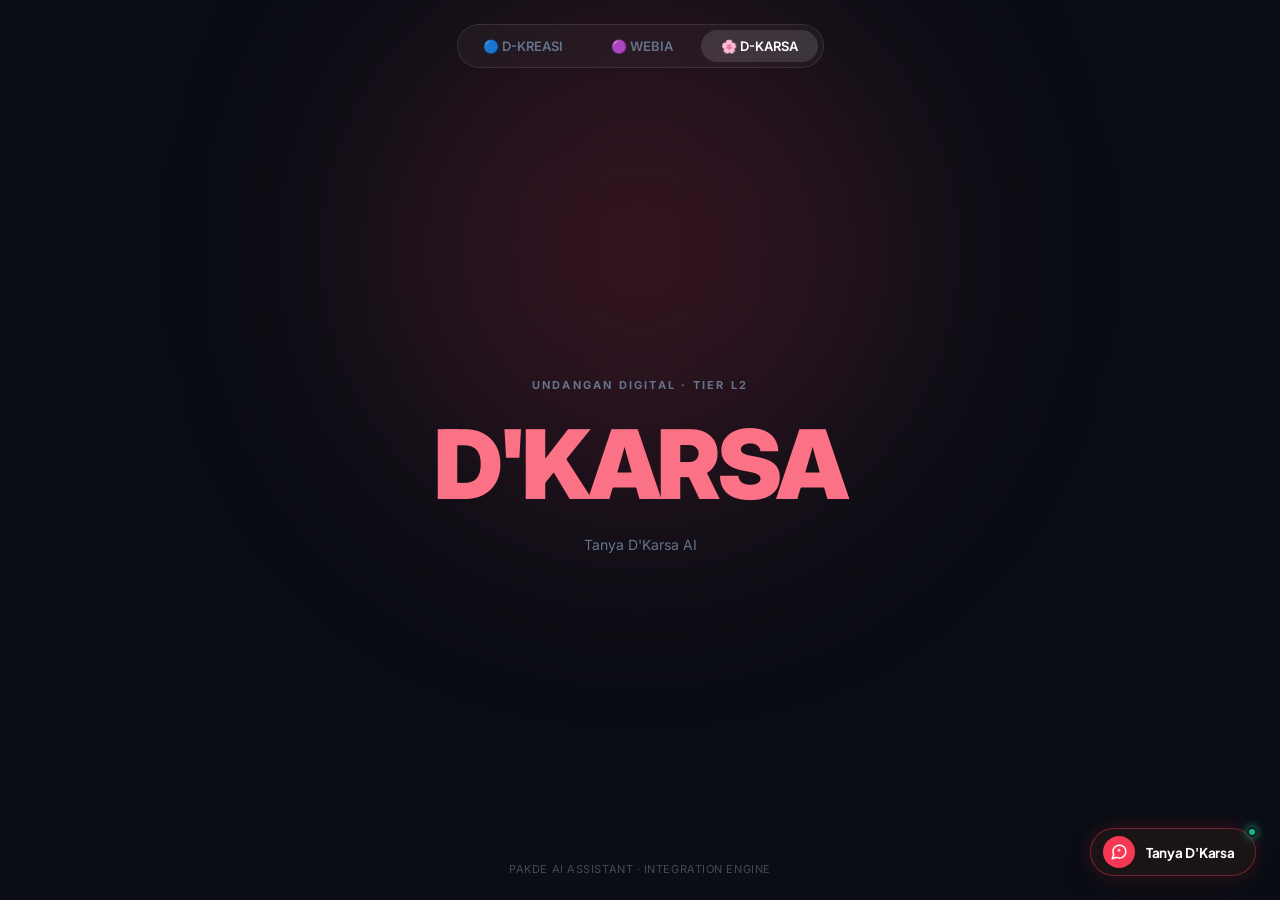
==== widget/dkarsa.html @ 8b45215c "sinkronisasi knowledge base, harga paket, dan widget multi-tier" ====
<!DOCTYPE html>
<html lang="id">
<head>
    <meta charset="UTF-8">
    <meta name="viewport" content="width=device-width, initial-scale=1.0">
    <title>D'Karsa — AI Assistant</title>
    <link rel="stylesheet" href="https://fonts.googleapis.com/css2?family=Inter:wght@400;600;700;900&display=swap">
    <link rel="stylesheet" href="./widget.css">
    <style>
        * { box-sizing: border-box; margin: 0; padding: 0; }
        body {
            font-family: 'Inter', -apple-system, BlinkMacSystemFont, sans-serif;
            background: #0A0D14;
            color: #F8FAFC;
            min-height: 100vh;
            display: flex;
            flex-direction: column;
            align-items: center;
            justify-content: space-between;
            overflow: hidden;
            position: relative;
        }
        .ambient {
            position: absolute;
            width: 500px;
            height: 500px;
            border-radius: 50%;
            background: rgba(244, 63, 94, 0.18);
            filter: blur(120px);
            pointer-events: none;
            z-index: 0;
        }
        .top-nav { width: 100%; padding: 24px; display: flex; justify-content: center; position: relative; z-index: 10; }
        .tabs { display: inline-flex; gap: 8px; padding: 5px; background: rgba(255, 255, 255, 0.04); border: 1px solid rgba(255, 255, 255, 0.1); border-radius: 999px; backdrop-filter: blur(12px); }
        .tab-btn { text-decoration: none; padding: 8px 20px; border-radius: 999px; font-size: 13px; font-weight: 600; color: #64748B; transition: all 0.2s; }
        .tab-btn:hover { color: #fff; }
        .tab-btn.active { color: #fff; background: rgba(255, 255, 255, 0.12); }
        .main { text-align: center; position: relative; z-index: 10; padding: 20px; }
        .eyebrow { font-size: 11px; font-weight: 700; letter-spacing: 0.2em; text-transform: uppercase; color: #64748B; margin-bottom: 14px; }
        h1 { font-size: clamp(48px, 9vw, 96px); font-weight: 900; letter-spacing: -0.04em; color: #FB7185; margin-bottom: 14px; user-select: none; }
        p { font-size: 14px; color: #64748B; }
        footer { padding: 24px; font-size: 11px; color: rgba(255, 255, 255, 0.25); text-transform: uppercase; letter-spacing: 0.05em; position: relative; z-index: 10; }
    </style>
</head>
<body>
    <div class="ambient"></div>
    <header class="top-nav">
        <nav class="tabs">
            <a href="./dkreasi.html" class="tab-btn">🔵 D-KREASI</a>
            <a href="./webia.html" class="tab-btn">🟣 WEBIA</a>
            <a href="./dkarsa.html" class="tab-btn active">🌸 D-KARSA</a>
        </nav>
    </header>
    <main class="main">
        <div class="eyebrow">UNDANGAN DIGITAL · TIER L2</div>
        <h1>D'KARSA</h1>
        <p>Tanya D'Karsa AI</p>
    </main>
    <footer>PakDe AI Assistant · Integration Engine</footer>
    <script src="./widget.js" data-site-key="site_dkarsa_public" data-layer="l2" defer></script>
</body>
</html>
---- widget/widget.css ----
/* ========================================================
   UNIVERSAL PAKDE AI WIDGET
   Multi-Theme Architecture:
   - .pakde-ai-theme--dkreasi (Tech Neon / Front-Desk Concierge)
   - .pakde-ai-theme--webia   (Galaxy Violet / UMKM Business)
   - .pakde-ai-theme--dkarsa  (Tanya D'Karsa Romantic Luxury Wedding)
======================================================== */

@import url('https://fonts.googleapis.com/css2?family=Alex+Brush&family=Inter:wght@400;500;600;700;800&family=Playfair+Display:ital,wght@0,600;0,700;1,600&family=Plus+Jakarta+Sans:wght@400;500;600;700;800&display=swap');

.pakde-ai-widget,
.pakde-ai-widget * {
    box-sizing: border-box;
}

.pakde-ai-widget {
    position: fixed;
    right: 24px;
    bottom: 24px;
    z-index: 999999;
    font-family: 'Inter', sans-serif;
}

/* ========================================================
   1. THEME VARIABLES
======================================================== */

/* D-KREASI Default */
.pakde-ai-theme--dkreasi {
    --th-primary: #0B64D4;
    --th-secondary: #8B5CF6;
    --th-accent: #EC4899;
    --th-launcher-bg: linear-gradient(135deg, #0B64D4, #8B5CF6, #EC4899);
    --th-launcher-shadow: 0 10px 30px rgba(11, 100, 212, 0.4), 0 0 20px rgba(139, 92, 246, 0.3);
    --th-panel-bg: #111524;
    --th-panel-border: rgba(255, 255, 255, 0.14);
    --th-panel-shadow: 0 24px 60px rgba(0, 0, 0, 0.6), 0 0 35px rgba(139, 92, 246, 0.18);
    --th-header-bg: #171C30;
    --th-header-border: rgba(255, 255, 255, 0.1);
    --th-text-title: #F8FAFC;
    --th-text-body: #E2E8F0;
    --th-text-muted: #94A3B8;
    --th-bubble-bot-bg: rgba(255, 255, 255, 0.05);
    --th-bubble-bot-border: rgba(255, 255, 255, 0.1);
    --th-bubble-bot-text: #F1F5F9;
    --th-bubble-user-bg: linear-gradient(135deg, #0B64D4, #8B5CF6);
    --th-bubble-user-text: #FFFFFF;
    --th-input-bg: rgba(255, 255, 255, 0.04);
    --th-input-border: rgba(255, 255, 255, 0.14);
    --th-input-text: #FFFFFF;
    --th-card-bg: rgba(255, 255, 255, 0.03);
    --th-card-border: rgba(255, 255, 255, 0.1);
    --th-chip-bg: rgba(255, 255, 255, 0.05);
    --th-chip-border: rgba(255, 255, 255, 0.14);
    --th-chip-text: #E2E8F0;
    --th-chip-hover-bg: rgba(139, 92, 246, 0.2);
    --th-chip-hover-border: #8B5CF6;
    --th-font-family: 'Inter', sans-serif;
    --th-title-font: 'Inter', sans-serif;
}

/* WEBIA Theme */
.pakde-ai-theme--webia {
    --th-primary: #7042ec;
    --th-secondary: #a83ce5;
    --th-accent: #3879ed;
    --th-launcher-bg: linear-gradient(120deg, #7042ec, #a83ce5, #3879ed);
    --th-launcher-shadow: 0 10px 35px rgba(113, 66, 236, 0.45);
    --th-panel-bg: radial-gradient(ellipse at top right, rgba(123, 63, 228, 0.22), transparent 50%), #17102f;
    --th-panel-border: rgba(190, 157, 255, 0.3);
    --th-panel-shadow: 0 24px 70px rgba(0, 0, 0, 0.55), 0 0 40px rgba(168, 60, 229, 0.22);
    --th-header-bg: #100b27;
    --th-header-border: rgba(190, 157, 255, 0.2);
    --th-text-title: #f7f3ff;
    --th-text-body: #ede8fc;
    --th-text-muted: #b8aecf;
    --th-bubble-bot-bg: rgba(255, 255, 255, 0.06);
    --th-bubble-bot-border: rgba(190, 157, 255, 0.18);
    --th-bubble-bot-text: #f7f3ff;
    --th-bubble-user-bg: linear-gradient(135deg, #7042ec, #a83ce5);
    --th-bubble-user-text: #FFFFFF;
    --th-input-bg: rgba(255, 255, 255, 0.05);
    --th-input-border: rgba(190, 157, 255, 0.25);
    --th-input-text: #FFFFFF;
    --th-card-bg: rgba(255, 255, 255, 0.04);
    --th-card-border: rgba(190, 157, 255, 0.2);
    --th-chip-bg: rgba(123, 63, 228, 0.12);
    --th-chip-border: rgba(190, 157, 255, 0.3);
    --th-chip-text: #ede8fc;
    --th-chip-hover-bg: rgba(168, 60, 229, 0.25);
    --th-chip-hover-border: #a83ce5;
    --th-font-family: 'Plus Jakarta Sans', 'Inter', sans-serif;
    --th-title-font: 'Plus Jakarta Sans', sans-serif;
}

/* D-KARSA ("Tanya D'Karsa" Romantic Wedding Luxury Theme) */
.pakde-ai-theme--dkarsa {
    --th-primary: #f63854;
    --th-secondary: #cf2445;
    --th-accent: #e02a49;
    --th-accent-soft: #fde4e8;
    --th-launcher-bg: #1b1416;
    --th-launcher-shadow: 0 18px 34px -12px rgba(27, 20, 22, 0.55), 0 0 16px rgba(246, 56, 84, 0.25);
    --th-panel-bg: #fffcfc;
    --th-panel-border: rgba(246, 56, 84, 0.25);
    --th-panel-shadow: 0 30px 60px -25px rgba(120, 30, 50, 0.3), 0 10px 28px -12px rgba(27, 20, 22, 0.16);
    --th-header-bg: #1b1416;
    --th-header-border: rgba(246, 56, 84, 0.3);
    --th-text-title: #1b1416;
    --th-text-body: #55474b;
    --th-text-muted: #75686c;
    --th-bubble-bot-bg: #ffffff;
    --th-bubble-bot-border: rgba(246, 56, 84, 0.18);
    --th-bubble-bot-text: #1b1416;
    --th-bubble-user-bg: linear-gradient(135deg, #f63854, #cf2445);
    --th-bubble-user-text: #ffffff;
    --th-input-bg: #ffffff;
    --th-input-border: rgba(246, 56, 84, 0.28);
    --th-input-text: #1b1416;
    --th-card-bg: #ffffff;
    --th-card-border: rgba(246, 56, 84, 0.2);
    --th-chip-bg: #ffffff;
    --th-chip-border: rgba(246, 56, 84, 0.35);
    --th-chip-text: #cf2445;
    --th-chip-hover-bg: #fde4e8;
    --th-chip-hover-border: #f63854;
    --th-font-family: 'Plus Jakarta Sans', sans-serif;
    --th-title-font: 'Playfair Display', Georgia, serif;
}

/* ========================================================
   2. LAUNCHER BUTTONS
======================================================== */

.pakde-ai-launcher {
    position: relative;
    display: inline-flex;
    align-items: center;
    justify-content: center;
    gap: 10px;
    min-height: 52px;
    padding: 0 20px;
    border-radius: 9999px;
    color: #ffffff;
    background: var(--th-launcher-bg);
    box-shadow: var(--th-launcher-shadow);
    cursor: pointer;
    font-family: var(--th-font-family);
    font-weight: 700;
    font-size: 13.5px;
    letter-spacing: -0.01em;
    border: 1px solid rgba(255, 255, 255, 0.28);
    transition: transform 0.25s cubic-bezier(0.16, 1, 0.3, 1), box-shadow 0.25s ease, background-color 0.3s ease;
}

/* D-KREASI Launcher Animation */
.pakde-ai-launcher--dkreasi {
    background-size: 200% 200%;
    animation: pakdeGradientShift 6s ease infinite;
}

/* WEBIA Launcher Animation */
.pakde-ai-launcher--webia {
    background-size: 200% 200%;
    animation: pakdeGradientShift 6s ease infinite;
}

/* D-KARSA "Tanya D'Karsa" Authentic Pill Design */
.pakde-ai-launcher--dkarsa {
    min-height: 48px;
    padding: 0 1.25rem 0 0.75rem;
    background: #1b1416;
    border: 1px solid rgba(246, 56, 84, 0.4);
    box-shadow: 0 18px 34px -12px rgba(27, 20, 22, 0.55), 0 0 18px rgba(246, 56, 84, 0.2);
    gap: 0.65rem;
}

.pakde-ai-launcher--dkarsa:hover {
    transform: translateY(-2px);
    background: #f63854;
    color: #ffffff;
    border-color: #f63854;
    box-shadow: 0 20px 38px -10px rgba(246, 56, 84, 0.6);
}

.pakde-ai-launcher--dkarsa .pakde-ai-icon {
    width: 32px;
    height: 32px;
    background: #f63854;
    color: #ffffff;
    transition: background-color 0.25s ease, color 0.25s ease;
}

.pakde-ai-launcher--dkarsa:hover .pakde-ai-icon {
    background: #ffffff;
    color: #f63854;
}

@keyframes pakdeGradientShift {
    0% { background-position: 0% 50%; }
    50% { background-position: 100% 50%; }
    100% { background-position: 0% 50%; }
}

.pakde-ai-launcher:hover {
    transform: translateY(-3px) scale(1.02);
}

.pakde-ai-launcher:active {
    transform: translateY(-1px) scale(0.99);
}

.pakde-ai-icon {
    display: inline-grid;
    place-items: center;
    width: 28px;
    height: 28px;
    border-radius: 50%;
    background: rgba(255, 255, 255, 0.22);
    font-size: 14px;
    color: #ffffff;
    flex-shrink: 0;
}

.pakde-ai-pulse {
    position: absolute;
    top: -2px;
    right: -2px;
    width: 10px;
    height: 10px;
    border-radius: 50%;
    background: #10B981;
    border: 2px solid #111524;
    box-shadow: 0 0 8px #10B981;
    animation: pakdePulse 2s infinite;
}

@keyframes pakdePulse {
    0%, 100% { transform: scale(1); opacity: 1; }
    50% { transform: scale(1.3); opacity: 0.6; }
}

/* ========================================================
   3. CHAT PANEL
======================================================== */

.pakde-ai-panel {
    position: absolute;
    right: 0;
    bottom: 68px;
    width: min(410px, calc(100vw - 32px));
    height: min(600px, calc(100dvh - 120px));
    min-height: 380px;
    background: var(--th-panel-bg);
    border: 1px solid var(--th-panel-border);
    border-radius: 24px;
    box-shadow: var(--th-panel-shadow);
    display: flex;
    flex-direction: column;
    overflow: hidden;
    font-family: var(--th-font-family);
    opacity: 0;
    visibility: hidden;
    pointer-events: none;
    transform: translateY(14px) scale(0.97);
    transform-origin: bottom right;
    transition: opacity 0.22s cubic-bezier(0.16, 1, 0.3, 1),
                transform 0.22s cubic-bezier(0.16, 1, 0.3, 1),
                visibility 0.22s ease;
}

.pakde-ai-panel.is-open {
    opacity: 1;
    visibility: visible;
    pointer-events: auto;
    transform: translateY(0) scale(1);
}

/* ========================================================
   4. HEADER
======================================================== */

.pakde-ai-header {
    display: flex;
    align-items: center;
    justify-content: space-between;
    padding: 16px 20px;
    background: var(--th-header-bg);
    border-bottom: 1px solid var(--th-header-border);
    flex-shrink: 0;
    color: #ffffff;
}

.pakde-ai-identity {
    display: flex;
    align-items: center;
    gap: 12px;
}

.pakde-ai-avatar {
    width: 38px;
    height: 38px;
    border-radius: 12px;
    background: linear-gradient(135deg, var(--th-primary), var(--th-secondary));
    color: #ffffff;
    display: grid;
    place-items: center;
    font-size: 18px;
    box-shadow: 0 4px 12px rgba(0, 0, 0, 0.25);
    flex-shrink: 0;
}

.pakde-ai-identity h2 {
    font-family: var(--th-title-font);
    font-size: 15px;
    font-weight: 700;
    color: #ffffff;
    margin: 0;
    letter-spacing: -0.01em;
}

.pakde-ai-identity p {
    font-size: 11.5px;
    color: #94A3B8;
    margin: 2px 0 0 0;
    display: flex;
    align-items: center;
    gap: 6px;
}

.pakde-ai-dot {
    width: 7px;
    height: 7px;
    border-radius: 50%;
    background: #10B981;
    box-shadow: 0 0 6px #10B981;
    display: inline-block;
}

.pakde-ai-header-actions {
    display: flex;
    align-items: center;
    gap: 8px;
}

.pakde-ai-wa-btn {
    display: inline-flex;
    align-items: center;
    gap: 4px;
    padding: 5px 10px;
    border-radius: 999px;
    background: rgba(16, 185, 129, 0.16);
    border: 1px solid rgba(16, 185, 129, 0.35);
    color: #34D399;
    font-size: 11.5px;
    font-weight: 700;
    text-decoration: none;
    transition: all 0.2s ease;
}

.pakde-ai-wa-btn:hover {
    background: #10B981;
    color: #ffffff;
}

.pakde-ai-close {
    background: none;
    border: none;
    color: #94A3B8;
    font-size: 22px;
    cursor: pointer;
    line-height: 1;
    width: 32px;
    height: 32px;
    border-radius: 8px;
    display: grid;
    place-items: center;
    transition: all 0.2s ease;
}

.pakde-ai-close:hover {
    background: rgba(255, 255, 255, 0.1);
    color: #ffffff;
}

/* ========================================================
   5. MESSAGES BODY
======================================================== */

.pakde-ai-messages {
    flex: 1;
    overflow-y: auto;
    padding: 18px;
    display: flex;
    flex-direction: column;
    gap: 14px;
    scroll-behavior: smooth;
}

/* Welcome Card */
.pakde-ai-welcome {
    background: var(--th-card-bg);
    border: 1px solid var(--th-card-border);
    border-radius: 16px;
    padding: 16px 18px;
    margin-bottom: 4px;
    box-shadow: 0 4px 14px rgba(0, 0, 0, 0.04);
}

.pakde-ai-eyebrow {
    display: inline-block;
    font-size: 10px;
    font-weight: 800;
    letter-spacing: 0.06em;
    color: var(--th-primary);
    text-transform: uppercase;
    margin-bottom: 6px;
}

.pakde-ai-theme--dkarsa .pakde-ai-eyebrow {
    color: #f63854;
    background: #fde4e8;
    padding: 3px 8px;
    border-radius: 999px;
}

.pakde-ai-welcome h3 {
    font-family: var(--th-title-font);
    font-size: 15px;
    font-weight: 700;
    color: var(--th-text-title);
    margin: 0 0 6px 0;
    line-height: 1.35;
}

.pakde-ai-welcome p {
    font-size: 12.5px;
    color: var(--th-text-body);
    margin: 0;
    line-height: 1.5;
}

/* Message Bubble */
.pakde-ai-msg-group {
    display: flex;
    flex-direction: column;
    max-width: 86%;
    animation: pakdeFadeIn 0.25s ease;
}

@keyframes pakdeFadeIn {
    from { opacity: 0; transform: translateY(6px); }
    to { opacity: 1; transform: translateY(0); }
}

.pakde-ai-msg-group--user {
    align-self: flex-end;
}

.pakde-ai-msg-group--assistant {
    align-self: flex-start;
}

.pakde-ai-bubble {
    padding: 12px 16px;
    border-radius: 16px;
    font-size: 13px;
    line-height: 1.55;
    word-break: break-word;
}

.pakde-ai-msg-group--assistant .pakde-ai-bubble {
    background: var(--th-bubble-bot-bg);
    border: 1px solid var(--th-bubble-bot-border);
    color: var(--th-bubble-bot-text);
    border-top-left-radius: 4px;
    box-shadow: 0 3px 10px rgba(0, 0, 0, 0.04);
}

.pakde-ai-msg-group--user .pakde-ai-bubble {
    background: var(--th-bubble-user-bg);
    color: var(--th-bubble-user-text);
    border-top-right-radius: 4px;
    box-shadow: 0 6px 16px rgba(0, 0, 0, 0.15);
}

/* ========================================================
   6. SUGGESTION CHIPS
======================================================== */

.pakde-ai-chips {
    display: flex;
    flex-wrap: wrap;
    gap: 8px;
    margin-top: 4px;
}

.pakde-ai-chip {
    background: var(--th-chip-bg);
    border: 1px solid var(--th-chip-border);
    color: var(--th-chip-text);
    font-family: var(--th-font-family);
    font-size: 12px;
    font-weight: 600;
    padding: 7px 13px;
    border-radius: 999px;
    cursor: pointer;
    transition: all 0.2s ease;
    text-align: left;
    line-height: 1.3;
}

.pakde-ai-chip:hover {
    background: var(--th-chip-hover-bg);
    border-color: var(--th-chip-hover-border);
    transform: translateY(-1px);
}

/* ========================================================
   7. ACTION CARDS (Routing / Handoff)
======================================================== */

.pakde-ai-action-card {
    background: var(--th-card-bg);
    border: 1px solid var(--th-card-border);
    border-radius: 14px;
    padding: 14px;
    margin-top: 4px;
    display: flex;
    flex-direction: column;
    gap: 8px;
    box-shadow: 0 4px 12px rgba(0, 0, 0, 0.06);
    animation: pakdeFadeIn 0.3s ease;
}

.pakde-ai-action-label {
    font-size: 11px;
    font-weight: 700;
    color: var(--th-primary);
    text-transform: uppercase;
    letter-spacing: 0.03em;
}

.pakde-ai-action-btn {
    display: block;
    text-align: center;
    padding: 10px 14px;
    border-radius: 10px;
    font-size: 12.5px;
    font-weight: 700;
    text-decoration: none;
    transition: all 0.2s ease;
}

.pakde-ai-action-btn--primary {
    background: linear-gradient(135deg, var(--th-primary), var(--th-secondary));
    color: #ffffff;
    box-shadow: 0 4px 12px rgba(0, 0, 0, 0.2);
}

.pakde-ai-action-btn--primary:hover {
    transform: translateY(-2px);
    opacity: 0.95;
}

.pakde-ai-action-btn--whatsapp {
    background: #10B981;
    color: #ffffff;
    box-shadow: 0 4px 12px rgba(16, 185, 129, 0.3);
}

.pakde-ai-action-btn--whatsapp:hover {
    background: #059669;
    transform: translateY(-2px);
}

/* ========================================================
   8. TYPING INDICATOR
======================================================== */

.pakde-ai-typing {
    display: flex;
    align-items: center;
    gap: 6px;
    padding: 8px 12px;
}

.pakde-ai-typing-bubble {
    background: var(--th-bubble-bot-bg);
    border: 1px solid var(--th-bubble-bot-border);
    padding: 8px 14px;
    border-radius: 12px;
    display: inline-flex;
    align-items: center;
    gap: 4px;
}

.pakde-ai-typing-dot {
    width: 6px;
    height: 6px;
    border-radius: 50%;
    background: var(--th-primary);
    animation: pakdeBounce 1.4s infinite ease-in-out both;
}

.pakde-ai-typing-dot:nth-child(1) { animation-delay: -0.32s; }
.pakde-ai-typing-dot:nth-child(2) { animation-delay: -0.16s; }

@keyframes pakdeBounce {
    0%, 80%, 100% { transform: scale(0); opacity: 0.4; }
    40% { transform: scale(1); opacity: 1; }
}

/* ========================================================
   9. INPUT FORM & FOOTER
======================================================== */

.pakde-ai-form {
    padding: 12px 16px;
    background: var(--th-header-bg);
    border-top: 1px solid var(--th-header-border);
    display: flex;
    align-items: center;
    gap: 10px;
    flex-shrink: 0;
}

.pakde-ai-theme--dkarsa .pakde-ai-form {
    background: #fffcfc;
    border-top: 1px solid rgba(246, 56, 84, 0.2);
}

.pakde-ai-form textarea {
    flex: 1;
    background: var(--th-input-bg);
    border: 1px solid var(--th-input-border);
    border-radius: 12px;
    padding: 10px 14px;
    color: var(--th-input-text);
    font-family: var(--th-font-family);
    font-size: 13px;
    resize: none;
    outline: none;
    max-height: 100px;
    line-height: 1.4;
    transition: border-color 0.2s ease;
}

.pakde-ai-form textarea::placeholder {
    color: var(--th-text-muted);
}

.pakde-ai-form textarea:focus {
    border-color: var(--th-primary);
}

.pakde-ai-form button {
    width: 38px;
    height: 38px;
    border-radius: 12px;
    background: var(--th-primary);
    border: none;
    color: #ffffff;
    cursor: pointer;
    display: grid;
    place-items: center;
    transition: all 0.2s ease;
    flex-shrink: 0;
}

.pakde-ai-form button:hover:not(:disabled) {
    background: var(--th-secondary);
    transform: translateY(-1px);
}

.pakde-ai-form button:disabled {
    opacity: 0.4;
    cursor: not-allowed;
}

.pakde-ai-footer {
    padding: 7px 14px;
    background: var(--th-header-bg);
    border-top: 1px solid rgba(255, 255, 255, 0.05);
    text-align: center;
    font-size: 10.5px;
    color: #94A3B8;
    flex-shrink: 0;
}

.pakde-ai-theme--dkarsa .pakde-ai-footer {
    background: #fdf3f4;
    border-top: 1px solid rgba(246, 56, 84, 0.15);
    color: #75686c;
}

/* ========================================================
   10. MOBILE RESPONSIVENESS
======================================================== */

@media (max-width: 480px) {
    .pakde-ai-widget {
        right: 16px;
        bottom: 16px;
    }

    .pakde-ai-panel {
        right: -8px;
        bottom: 64px;
        width: calc(100vw - 32px);
        height: calc(100dvh - 100px);
        border-radius: 20px;
    }

    .pakde-ai-launcher {
        padding: 0 16px;
        min-height: 48px;
        font-size: 12.5px;
    }
}
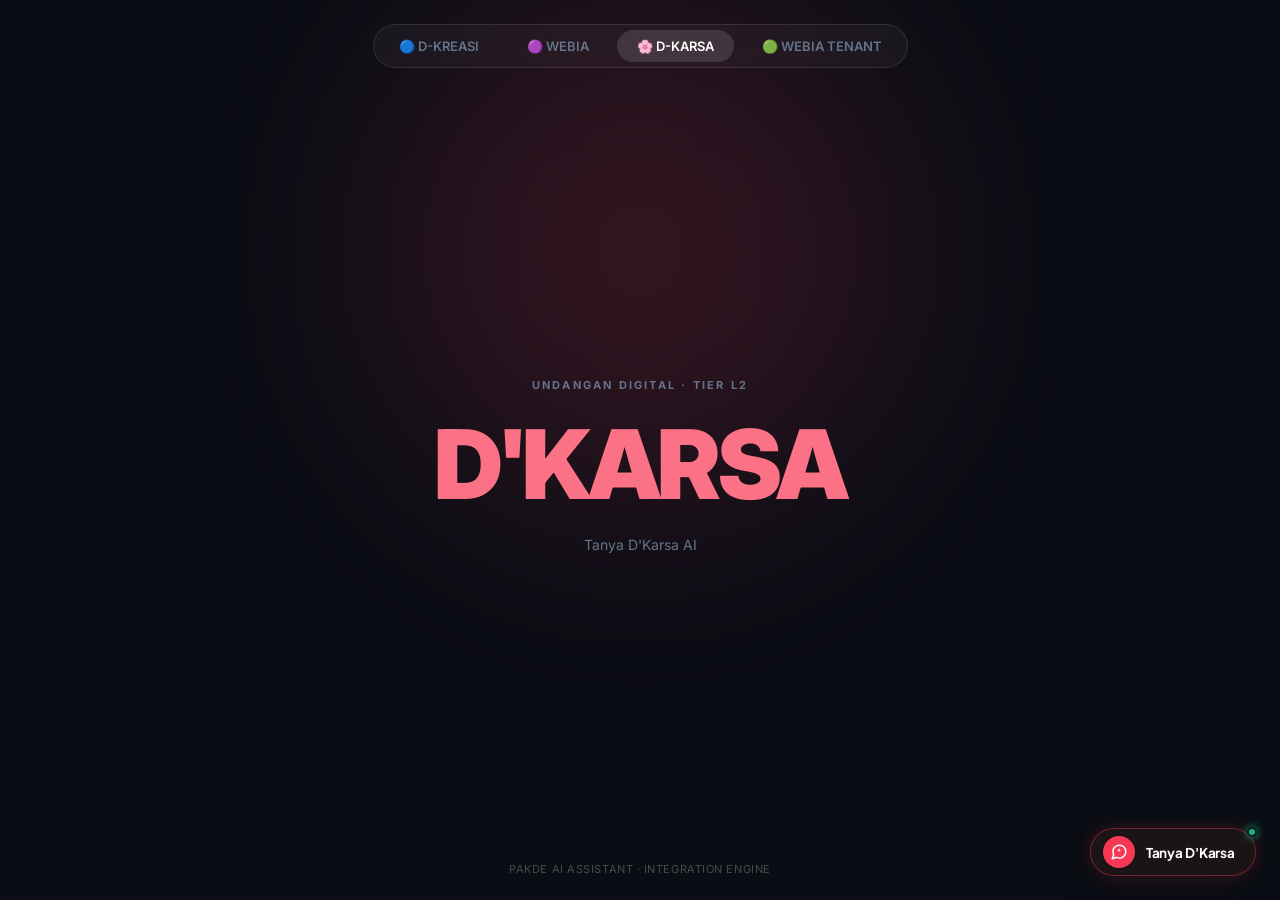
==== commit 0e718ac6: "add chatbot webia tenant" ====
--- a/widget/dkarsa.html
+++ b/widget/dkarsa.html
@@ -38,7 +38,7 @@
         .main { text-align: center; position: relative; z-index: 10; padding: 20px; }
         .eyebrow { font-size: 11px; font-weight: 700; letter-spacing: 0.2em; text-transform: uppercase; color: #64748B; margin-bottom: 14px; }
         h1 { font-size: clamp(48px, 9vw, 96px); font-weight: 900; letter-spacing: -0.04em; color: #FB7185; margin-bottom: 14px; user-select: none; }
-        p { font-size: 14px; color: #64748B; }
+        .main p { font-size: 14px; color: #64748B; }
         footer { padding: 24px; font-size: 11px; color: rgba(255, 255, 255, 0.25); text-transform: uppercase; letter-spacing: 0.05em; position: relative; z-index: 10; }
     </style>
 </head>
@@ -49,6 +49,7 @@
             <a href="./dkreasi.html" class="tab-btn">🔵 D-KREASI</a>
             <a href="./webia.html" class="tab-btn">🟣 WEBIA</a>
             <a href="./dkarsa.html" class="tab-btn active">🌸 D-KARSA</a>
+            <a href="./webia_tenant.html" class="tab-btn">🟢 WEBIA TENANT</a>
         </nav>
     </header>
     <main class="main">
--- a/widget/widget.css
+++ b/widget/widget.css
@@ -98,34 +98,68 @@
     --th-primary: #f63854;
     --th-secondary: #cf2445;
     --th-accent: #e02a49;
-    --th-accent-soft: #fde4e8;
-    --th-launcher-bg: #1b1416;
-    --th-launcher-shadow: 0 18px 34px -12px rgba(27, 20, 22, 0.55), 0 0 16px rgba(246, 56, 84, 0.25);
-    --th-panel-bg: #fffcfc;
-    --th-panel-border: rgba(246, 56, 84, 0.25);
-    --th-panel-shadow: 0 30px 60px -25px rgba(120, 30, 50, 0.3), 0 10px 28px -12px rgba(27, 20, 22, 0.16);
-    --th-header-bg: #1b1416;
-    --th-header-border: rgba(246, 56, 84, 0.3);
-    --th-text-title: #1b1416;
-    --th-text-body: #55474b;
-    --th-text-muted: #75686c;
-    --th-bubble-bot-bg: #ffffff;
-    --th-bubble-bot-border: rgba(246, 56, 84, 0.18);
-    --th-bubble-bot-text: #1b1416;
+    --th-accent-soft: rgba(246, 56, 84, 0.15);
+    --th-launcher-bg: linear-gradient(135deg, #1b1416, #3b1722, #f63854);
+    --th-launcher-shadow: 0 10px 30px rgba(246, 56, 84, 0.4);
+    --th-panel-bg: radial-gradient(ellipse at top right, rgba(246, 56, 84, 0.18), transparent 50%), #181014;
+    --th-panel-border: rgba(246, 56, 84, 0.3);
+    --th-panel-shadow: 0 24px 70px rgba(0, 0, 0, 0.6), 0 0 40px rgba(246, 56, 84, 0.2);
+    --th-header-bg: #140b0f;
+    --th-header-border: rgba(246, 56, 84, 0.2);
+    --th-text-title: #fff1f3;
+    --th-text-body: #ffe4e8;
+    --th-text-muted: #fda4af;
+    --th-bubble-bot-bg: rgba(255, 255, 255, 0.06);
+    --th-bubble-bot-border: rgba(246, 56, 84, 0.22);
+    --th-bubble-bot-text: #fff1f3;
     --th-bubble-user-bg: linear-gradient(135deg, #f63854, #cf2445);
     --th-bubble-user-text: #ffffff;
-    --th-input-bg: #ffffff;
-    --th-input-border: rgba(246, 56, 84, 0.28);
-    --th-input-text: #1b1416;
-    --th-card-bg: #ffffff;
-    --th-card-border: rgba(246, 56, 84, 0.2);
-    --th-chip-bg: #ffffff;
+    --th-input-bg: rgba(255, 255, 255, 0.05);
+    --th-input-border: rgba(246, 56, 84, 0.3);
+    --th-input-text: #ffffff;
+    --th-card-bg: rgba(255, 255, 255, 0.04);
+    --th-card-border: rgba(246, 56, 84, 0.22);
+    --th-chip-bg: rgba(246, 56, 84, 0.12);
     --th-chip-border: rgba(246, 56, 84, 0.35);
-    --th-chip-text: #cf2445;
-    --th-chip-hover-bg: #fde4e8;
+    --th-chip-text: #fecdd3;
+    --th-chip-hover-bg: rgba(246, 56, 84, 0.25);
     --th-chip-hover-border: #f63854;
     --th-font-family: 'Plus Jakarta Sans', sans-serif;
     --th-title-font: 'Playfair Display', Georgia, serif;
+}
+
+/* CLIENT WEBIA Theme (Tier L4 Business Chatbot - Cyber Emerald / Modern Business) */
+.pakde-ai-theme--client {
+    --th-primary: #10B981;
+    --th-secondary: #059669;
+    --th-accent: #34D399;
+    --th-launcher-bg: linear-gradient(135deg, #059669, #10B981, #34D399);
+    --th-launcher-shadow: 0 10px 30px rgba(16, 185, 129, 0.4), 0 0 20px rgba(52, 211, 153, 0.25);
+    --th-panel-bg: radial-gradient(ellipse at top right, rgba(16, 185, 129, 0.18), transparent 50%), #0D1615;
+    --th-panel-border: rgba(52, 211, 153, 0.3);
+    --th-panel-shadow: 0 24px 70px rgba(0, 0, 0, 0.6), 0 0 40px rgba(16, 185, 129, 0.2);
+    --th-header-bg: #0A1211;
+    --th-header-border: rgba(52, 211, 153, 0.2);
+    --th-text-title: #ECFDF5;
+    --th-text-body: #D1FAE5;
+    --th-text-muted: #6EE7B7;
+    --th-bubble-bot-bg: rgba(255, 255, 255, 0.05);
+    --th-bubble-bot-border: rgba(52, 211, 153, 0.2);
+    --th-bubble-bot-text: #ECFDF5;
+    --th-bubble-user-bg: linear-gradient(135deg, #059669, #10B981);
+    --th-bubble-user-text: #FFFFFF;
+    --th-input-bg: rgba(255, 255, 255, 0.05);
+    --th-input-border: rgba(52, 211, 153, 0.3);
+    --th-input-text: #FFFFFF;
+    --th-card-bg: rgba(255, 255, 255, 0.04);
+    --th-card-border: rgba(52, 211, 153, 0.22);
+    --th-chip-bg: rgba(16, 185, 129, 0.12);
+    --th-chip-border: rgba(52, 211, 153, 0.35);
+    --th-chip-text: #A7F3D0;
+    --th-chip-hover-bg: rgba(16, 185, 129, 0.25);
+    --th-chip-hover-border: #10B981;
+    --th-font-family: 'Plus Jakarta Sans', 'Inter', sans-serif;
+    --th-title-font: 'Plus Jakarta Sans', sans-serif;
 }
 
 /* ========================================================
@@ -472,16 +506,106 @@
 .pakde-ai-msg-group--assistant .pakde-ai-bubble {
     background: var(--th-bubble-bot-bg);
     border: 1px solid var(--th-bubble-bot-border);
-    color: var(--th-bubble-bot-text);
+    color: var(--th-bubble-bot-text) !important;
     border-top-left-radius: 4px;
     box-shadow: 0 3px 10px rgba(0, 0, 0, 0.04);
 }
 
 .pakde-ai-msg-group--user .pakde-ai-bubble {
     background: var(--th-bubble-user-bg);
-    color: var(--th-bubble-user-text);
+    color: var(--th-bubble-user-text) !important;
     border-top-right-radius: 4px;
     box-shadow: 0 6px 16px rgba(0, 0, 0, 0.15);
+}
+
+/* Rich Markdown Typography inside Bubbles */
+.pakde-ai-bubble,
+.pakde-ai-bubble p,
+.pakde-ai-bubble ul,
+.pakde-ai-bubble ol,
+.pakde-ai-bubble li,
+.pakde-ai-bubble span {
+    color: inherit !important;
+}
+
+.pakde-ai-bubble p {
+    margin: 0 0 10px 0;
+    line-height: 1.6;
+    font-size: 13px;
+}
+
+.pakde-ai-bubble p:last-child {
+    margin-bottom: 0;
+}
+
+.pakde-ai-bubble strong {
+    font-weight: 700;
+    color: inherit !important;
+}
+
+.pakde-ai-bubble a {
+    color: var(--th-primary) !important;
+    text-decoration: underline;
+    text-underline-offset: 3px;
+    font-weight: 600;
+    transition: opacity 0.2s ease;
+}
+
+.pakde-ai-bubble a:hover {
+    opacity: 0.8;
+}
+
+.pakde-ai-bubble .pakde-ai-list {
+    margin: 8px 0 12px 0;
+    padding-left: 20px;
+    display: flex;
+    flex-direction: column;
+    gap: 5px;
+}
+
+.pakde-ai-bubble .pakde-ai-list:last-child {
+    margin-bottom: 0;
+}
+
+.pakde-ai-bubble .pakde-ai-list li {
+    line-height: 1.5;
+}
+
+.pakde-ai-bubble code {
+    background: rgba(0, 0, 0, 0.08);
+    padding: 2px 6px;
+    border-radius: 4px;
+    font-size: 11.5px;
+    font-family: monospace;
+}
+
+.pakde-ai-table-wrap {
+    overflow-x: auto;
+    margin: 10px 0;
+    border-radius: 8px;
+    border: 1px solid var(--th-card-border);
+}
+
+.pakde-ai-table {
+    width: 100%;
+    border-collapse: collapse;
+    font-size: 12px;
+}
+
+.pakde-ai-table th, 
+.pakde-ai-table td {
+    padding: 7px 11px;
+    border-bottom: 1px solid var(--th-card-border);
+    text-align: left;
+}
+
+.pakde-ai-table th {
+    background: var(--th-card-bg);
+    font-weight: 700;
+}
+
+.pakde-ai-table tr:last-child td {
+    border-bottom: none;
 }
 
 /* ========================================================
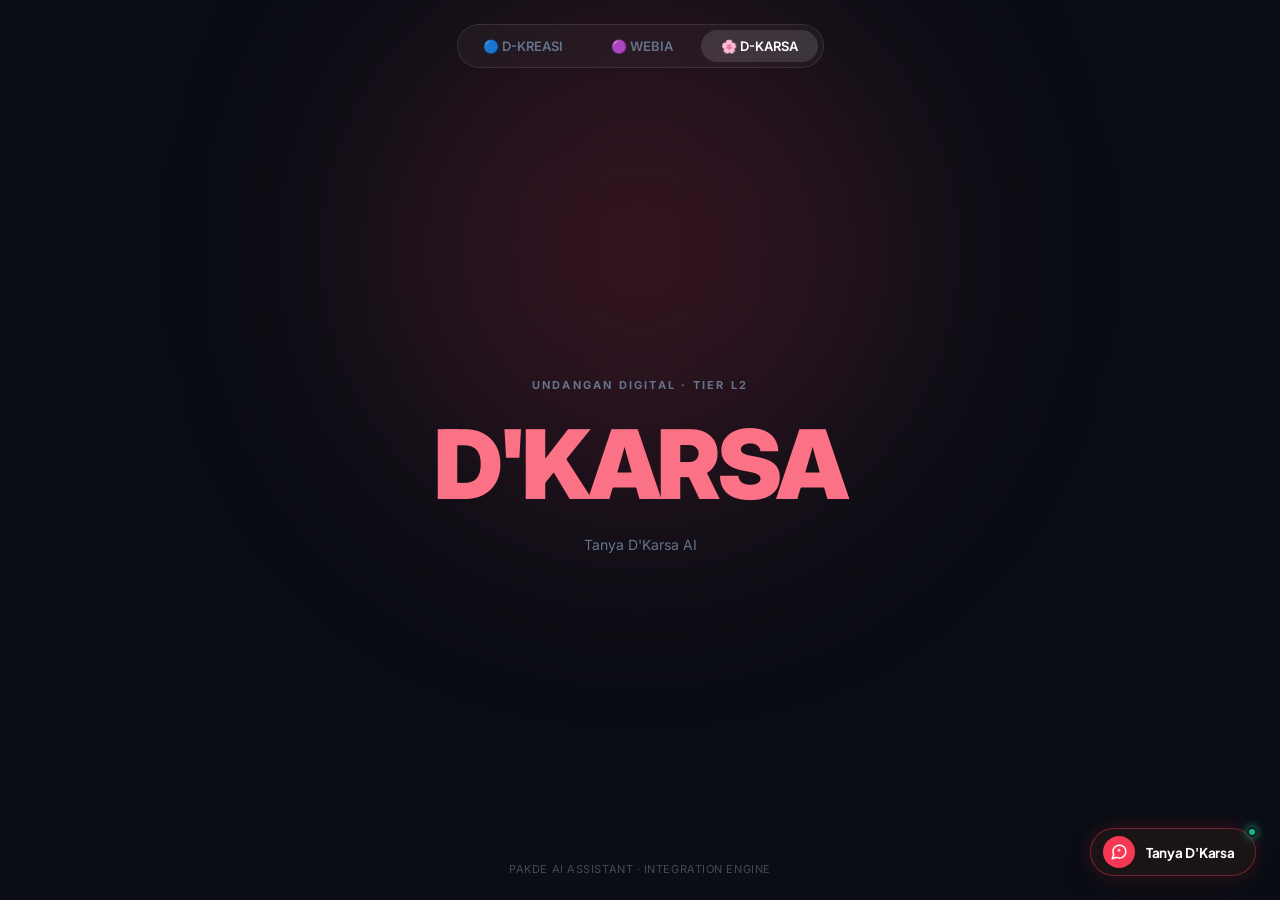
==== commit da90a4c4: "Merge pull request #1 from Pak-D-Kingdom/ruli Ruli" ====
--- a/widget/dkarsa.html
+++ b/widget/dkarsa.html
@@ -49,7 +49,6 @@
             <a href="./dkreasi.html" class="tab-btn">🔵 D-KREASI</a>
             <a href="./webia.html" class="tab-btn">🟣 WEBIA</a>
             <a href="./dkarsa.html" class="tab-btn active">🌸 D-KARSA</a>
-            <a href="./webia_tenant.html" class="tab-btn">🟢 WEBIA TENANT</a>
         </nav>
     </header>
     <main class="main">
--- a/widget/widget.css
+++ b/widget/widget.css
@@ -106,60 +106,26 @@
     --th-panel-shadow: 0 24px 70px rgba(0, 0, 0, 0.6), 0 0 40px rgba(246, 56, 84, 0.2);
     --th-header-bg: #140b0f;
     --th-header-border: rgba(246, 56, 84, 0.2);
-    --th-text-title: #fff1f3;
-    --th-text-body: #ffe4e8;
+    --th-text-title: #ffffff;
+    --th-text-body: #f8fafc;
     --th-text-muted: #fda4af;
-    --th-bubble-bot-bg: rgba(255, 255, 255, 0.06);
-    --th-bubble-bot-border: rgba(246, 56, 84, 0.22);
-    --th-bubble-bot-text: #fff1f3;
+    --th-bubble-bot-bg: #27161c;
+    --th-bubble-bot-border: rgba(246, 56, 84, 0.35);
+    --th-bubble-bot-text: #ffffff;
     --th-bubble-user-bg: linear-gradient(135deg, #f63854, #cf2445);
     --th-bubble-user-text: #ffffff;
-    --th-input-bg: rgba(255, 255, 255, 0.05);
-    --th-input-border: rgba(246, 56, 84, 0.3);
+    --th-input-bg: #24141a;
+    --th-input-border: rgba(246, 56, 84, 0.4);
     --th-input-text: #ffffff;
     --th-card-bg: rgba(255, 255, 255, 0.04);
     --th-card-border: rgba(246, 56, 84, 0.22);
-    --th-chip-bg: rgba(246, 56, 84, 0.12);
-    --th-chip-border: rgba(246, 56, 84, 0.35);
-    --th-chip-text: #fecdd3;
-    --th-chip-hover-bg: rgba(246, 56, 84, 0.25);
+    --th-chip-bg: rgba(246, 56, 84, 0.15);
+    --th-chip-border: rgba(246, 56, 84, 0.4);
+    --th-chip-text: #ffe4e8;
+    --th-chip-hover-bg: rgba(246, 56, 84, 0.3);
     --th-chip-hover-border: #f63854;
     --th-font-family: 'Plus Jakarta Sans', sans-serif;
     --th-title-font: 'Playfair Display', Georgia, serif;
-}
-
-/* CLIENT WEBIA Theme (Tier L4 Business Chatbot - Cyber Emerald / Modern Business) */
-.pakde-ai-theme--client {
-    --th-primary: #10B981;
-    --th-secondary: #059669;
-    --th-accent: #34D399;
-    --th-launcher-bg: linear-gradient(135deg, #059669, #10B981, #34D399);
-    --th-launcher-shadow: 0 10px 30px rgba(16, 185, 129, 0.4), 0 0 20px rgba(52, 211, 153, 0.25);
-    --th-panel-bg: radial-gradient(ellipse at top right, rgba(16, 185, 129, 0.18), transparent 50%), #0D1615;
-    --th-panel-border: rgba(52, 211, 153, 0.3);
-    --th-panel-shadow: 0 24px 70px rgba(0, 0, 0, 0.6), 0 0 40px rgba(16, 185, 129, 0.2);
-    --th-header-bg: #0A1211;
-    --th-header-border: rgba(52, 211, 153, 0.2);
-    --th-text-title: #ECFDF5;
-    --th-text-body: #D1FAE5;
-    --th-text-muted: #6EE7B7;
-    --th-bubble-bot-bg: rgba(255, 255, 255, 0.05);
-    --th-bubble-bot-border: rgba(52, 211, 153, 0.2);
-    --th-bubble-bot-text: #ECFDF5;
-    --th-bubble-user-bg: linear-gradient(135deg, #059669, #10B981);
-    --th-bubble-user-text: #FFFFFF;
-    --th-input-bg: rgba(255, 255, 255, 0.05);
-    --th-input-border: rgba(52, 211, 153, 0.3);
-    --th-input-text: #FFFFFF;
-    --th-card-bg: rgba(255, 255, 255, 0.04);
-    --th-card-border: rgba(52, 211, 153, 0.22);
-    --th-chip-bg: rgba(16, 185, 129, 0.12);
-    --th-chip-border: rgba(52, 211, 153, 0.35);
-    --th-chip-text: #A7F3D0;
-    --th-chip-hover-bg: rgba(16, 185, 129, 0.25);
-    --th-chip-hover-border: #10B981;
-    --th-font-family: 'Plus Jakarta Sans', 'Inter', sans-serif;
-    --th-title-font: 'Plus Jakarta Sans', sans-serif;
 }
 
 /* ========================================================
@@ -429,6 +395,12 @@
     flex-direction: column;
     gap: 14px;
     scroll-behavior: smooth;
+    scrollbar-width: none; /* Firefox: sembunyikan scrollbar */
+    -ms-overflow-style: none; /* IE dan Edge */
+}
+
+.pakde-ai-messages::-webkit-scrollbar {
+    display: none; /* Chrome, Safari, Opera: sembunyikan scrollbar */
 }
 
 /* Welcome Card */
@@ -517,6 +489,22 @@
     border-top-right-radius: 4px;
     box-shadow: 0 6px 16px rgba(0, 0, 0, 0.15);
 }
+
+.pakde-ai-bubble h2,
+.pakde-ai-bubble h3,
+.pakde-ai-bubble h4,
+.pakde-ai-bubble h5 {
+    color: inherit !important;
+    font-family: var(--th-title-font);
+    font-weight: 700;
+    margin: 10px 0 6px 0;
+    line-height: 1.35;
+}
+
+.pakde-ai-bubble h2 { font-size: 15px; }
+.pakde-ai-bubble h3 { font-size: 14px; }
+.pakde-ai-bubble h4 { font-size: 13.5px; }
+.pakde-ai-bubble h5 { font-size: 12.5px; }
 
 /* Rich Markdown Typography inside Bubbles */
 .pakde-ai-bubble,
@@ -698,6 +686,52 @@
     transform: translateY(-2px);
 }
 
+.pakde-ai-followup {
+    display: flex;
+    flex-direction: column;
+    gap: 6px;
+    margin-top: 4px;
+    align-self: flex-start;
+    animation: pakdeFadeIn 0.3s ease;
+}
+
+.pakde-ai-followup-label {
+    font-size: 10.5px;
+    font-weight: 700;
+    color: var(--th-primary);
+    text-transform: uppercase;
+    letter-spacing: 0.04em;
+    display: inline-flex;
+    align-items: center;
+    gap: 4px;
+}
+
+.pakde-ai-followup-btn {
+    background: var(--th-card-bg);
+    border: 1px dashed var(--th-primary);
+    color: var(--th-text-body);
+    font-family: var(--th-font-family);
+    font-size: 12px;
+    font-weight: 600;
+    padding: 8px 14px;
+    border-radius: 12px;
+    cursor: pointer;
+    text-align: left;
+    display: inline-flex;
+    align-items: center;
+    gap: 8px;
+    transition: all 0.2s ease;
+    box-shadow: 0 2px 8px rgba(0, 0, 0, 0.05);
+}
+
+.pakde-ai-followup-btn:hover {
+    background: var(--th-primary);
+    color: #ffffff !important;
+    border-style: solid;
+    transform: translateY(-2px);
+    box-shadow: 0 6px 16px rgba(0, 0, 0, 0.18);
+}
+
 /* ========================================================
    8. TYPING INDICATOR
 ======================================================== */
@@ -705,34 +739,45 @@
 .pakde-ai-typing {
     display: flex;
     align-items: center;
-    gap: 6px;
-    padding: 8px 12px;
+    gap: 8px;
+    padding: 6px 4px;
+    animation: pakdeFadeIn 0.2s ease;
 }
 
 .pakde-ai-typing-bubble {
     background: var(--th-bubble-bot-bg);
     border: 1px solid var(--th-bubble-bot-border);
-    padding: 8px 14px;
-    border-radius: 12px;
+    padding: 10px 16px;
+    border-radius: 16px;
+    border-top-left-radius: 4px;
     display: inline-flex;
     align-items: center;
-    gap: 4px;
+    gap: 5px;
+    box-shadow: 0 4px 14px rgba(0, 0, 0, 0.08);
 }
 
 .pakde-ai-typing-dot {
-    width: 6px;
-    height: 6px;
+    width: 7px;
+    height: 7px;
     border-radius: 50%;
     background: var(--th-primary);
+    box-shadow: 0 0 8px var(--th-primary);
     animation: pakdeBounce 1.4s infinite ease-in-out both;
 }
 
 .pakde-ai-typing-dot:nth-child(1) { animation-delay: -0.32s; }
 .pakde-ai-typing-dot:nth-child(2) { animation-delay: -0.16s; }
+.pakde-ai-typing-dot:nth-child(3) { animation-delay: 0s; }
 
 @keyframes pakdeBounce {
-    0%, 80%, 100% { transform: scale(0); opacity: 0.4; }
-    40% { transform: scale(1); opacity: 1; }
+    0%, 80%, 100% {
+        transform: scale(0.4) translateY(0);
+        opacity: 0.35;
+    }
+    40% {
+        transform: scale(1.15) translateY(-5px);
+        opacity: 1;
+    }
 }
 
 /* ========================================================
@@ -750,8 +795,8 @@
 }
 
 .pakde-ai-theme--dkarsa .pakde-ai-form {
-    background: #fffcfc;
-    border-top: 1px solid rgba(246, 56, 84, 0.2);
+    background: #181014;
+    border-top: 1px solid rgba(246, 56, 84, 0.25);
 }
 
 .pakde-ai-form textarea {
@@ -768,6 +813,12 @@
     max-height: 100px;
     line-height: 1.4;
     transition: border-color 0.2s ease;
+    scrollbar-width: none; /* Firefox: sembunyikan scrollbar di textarea */
+    -ms-overflow-style: none; /* IE dan Edge */
+}
+
+.pakde-ai-form textarea::-webkit-scrollbar {
+    display: none; /* Chrome, Safari, Opera */
 }
 
 .pakde-ai-form textarea::placeholder {
@@ -813,9 +864,9 @@
 }
 
 .pakde-ai-theme--dkarsa .pakde-ai-footer {
-    background: #fdf3f4;
-    border-top: 1px solid rgba(246, 56, 84, 0.15);
-    color: #75686c;
+    background: #140b0f;
+    border-top: 1px solid rgba(246, 56, 84, 0.2);
+    color: #fda4af;
 }
 
 /* ========================================================
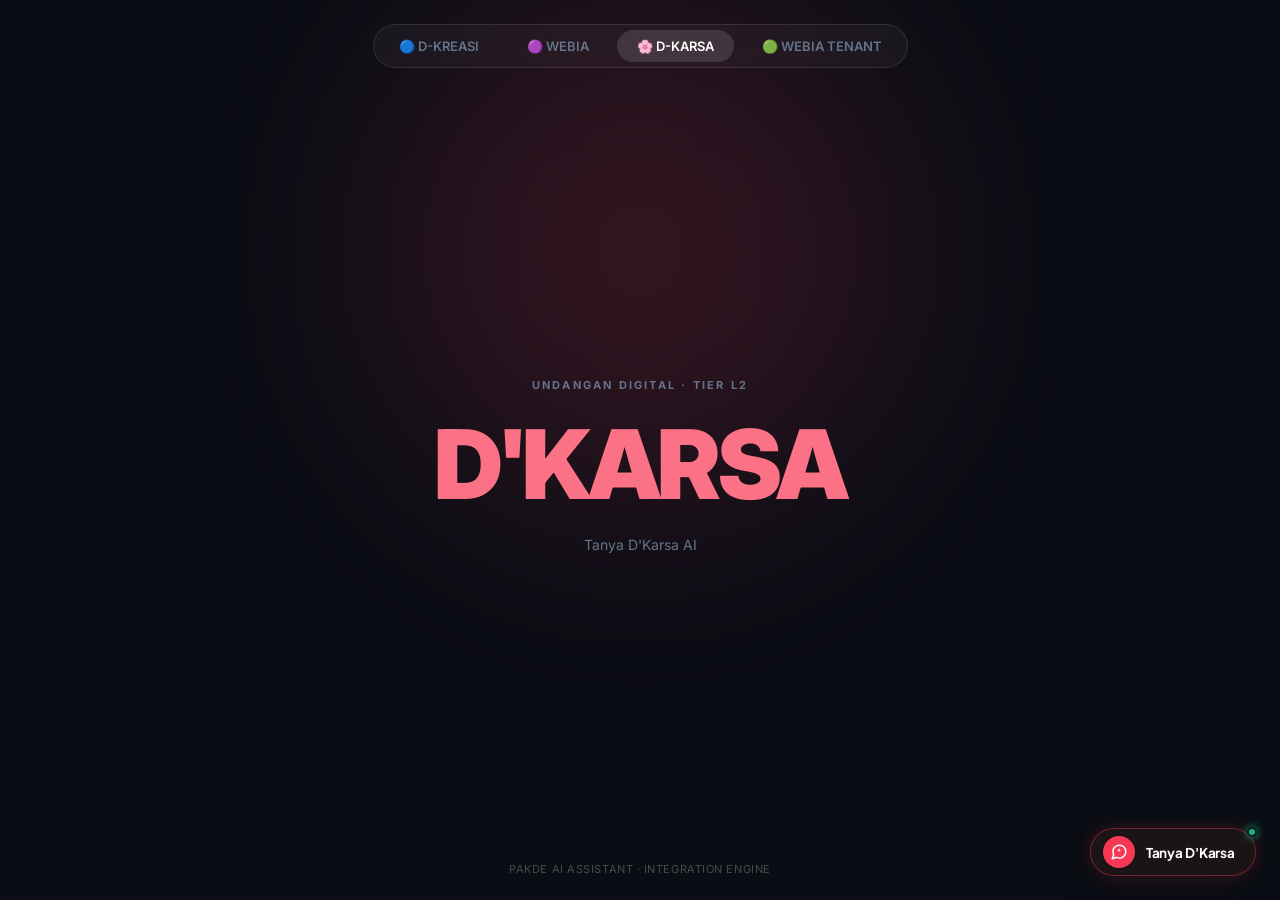
==== commit 10f8866e: "Merge pull request #2 from Pak-D-Kingdom/aisma aisma" ====
--- a/widget/dkarsa.html
+++ b/widget/dkarsa.html
@@ -49,6 +49,7 @@
             <a href="./dkreasi.html" class="tab-btn">🔵 D-KREASI</a>
             <a href="./webia.html" class="tab-btn">🟣 WEBIA</a>
             <a href="./dkarsa.html" class="tab-btn active">🌸 D-KARSA</a>
+            <a href="./webia_tenant.html" class="tab-btn">🟢 WEBIA TENANT</a>
         </nav>
     </header>
     <main class="main">
--- a/widget/widget.css
+++ b/widget/widget.css
@@ -128,6 +128,40 @@
     --th-title-font: 'Playfair Display', Georgia, serif;
 }
 
+/* CLIENT WEBIA Theme (Tier L4 Business Chatbot - Cyber Emerald / Modern Business) */
+.pakde-ai-theme--client {
+    --th-primary: #10B981;
+    --th-secondary: #059669;
+    --th-accent: #34D399;
+    --th-launcher-bg: linear-gradient(135deg, #059669, #10B981, #34D399);
+    --th-launcher-shadow: 0 10px 30px rgba(16, 185, 129, 0.4), 0 0 20px rgba(52, 211, 153, 0.25);
+    --th-panel-bg: radial-gradient(ellipse at top right, rgba(16, 185, 129, 0.18), transparent 50%), #0D1615;
+    --th-panel-border: rgba(52, 211, 153, 0.3);
+    --th-panel-shadow: 0 24px 70px rgba(0, 0, 0, 0.6), 0 0 40px rgba(16, 185, 129, 0.2);
+    --th-header-bg: #0A1211;
+    --th-header-border: rgba(52, 211, 153, 0.2);
+    --th-text-title: #ECFDF5;
+    --th-text-body: #D1FAE5;
+    --th-text-muted: #6EE7B7;
+    --th-bubble-bot-bg: rgba(255, 255, 255, 0.05);
+    --th-bubble-bot-border: rgba(52, 211, 153, 0.2);
+    --th-bubble-bot-text: #ECFDF5;
+    --th-bubble-user-bg: linear-gradient(135deg, #059669, #10B981);
+    --th-bubble-user-text: #FFFFFF;
+    --th-input-bg: rgba(255, 255, 255, 0.05);
+    --th-input-border: rgba(52, 211, 153, 0.3);
+    --th-input-text: #FFFFFF;
+    --th-card-bg: rgba(255, 255, 255, 0.04);
+    --th-card-border: rgba(52, 211, 153, 0.22);
+    --th-chip-bg: rgba(16, 185, 129, 0.12);
+    --th-chip-border: rgba(52, 211, 153, 0.35);
+    --th-chip-text: #A7F3D0;
+    --th-chip-hover-bg: rgba(16, 185, 129, 0.25);
+    --th-chip-hover-border: #10B981;
+    --th-font-family: 'Plus Jakarta Sans', 'Inter', sans-serif;
+    --th-title-font: 'Plus Jakarta Sans', sans-serif;
+}
+
 /* ========================================================
    2. LAUNCHER BUTTONS
 ======================================================== */
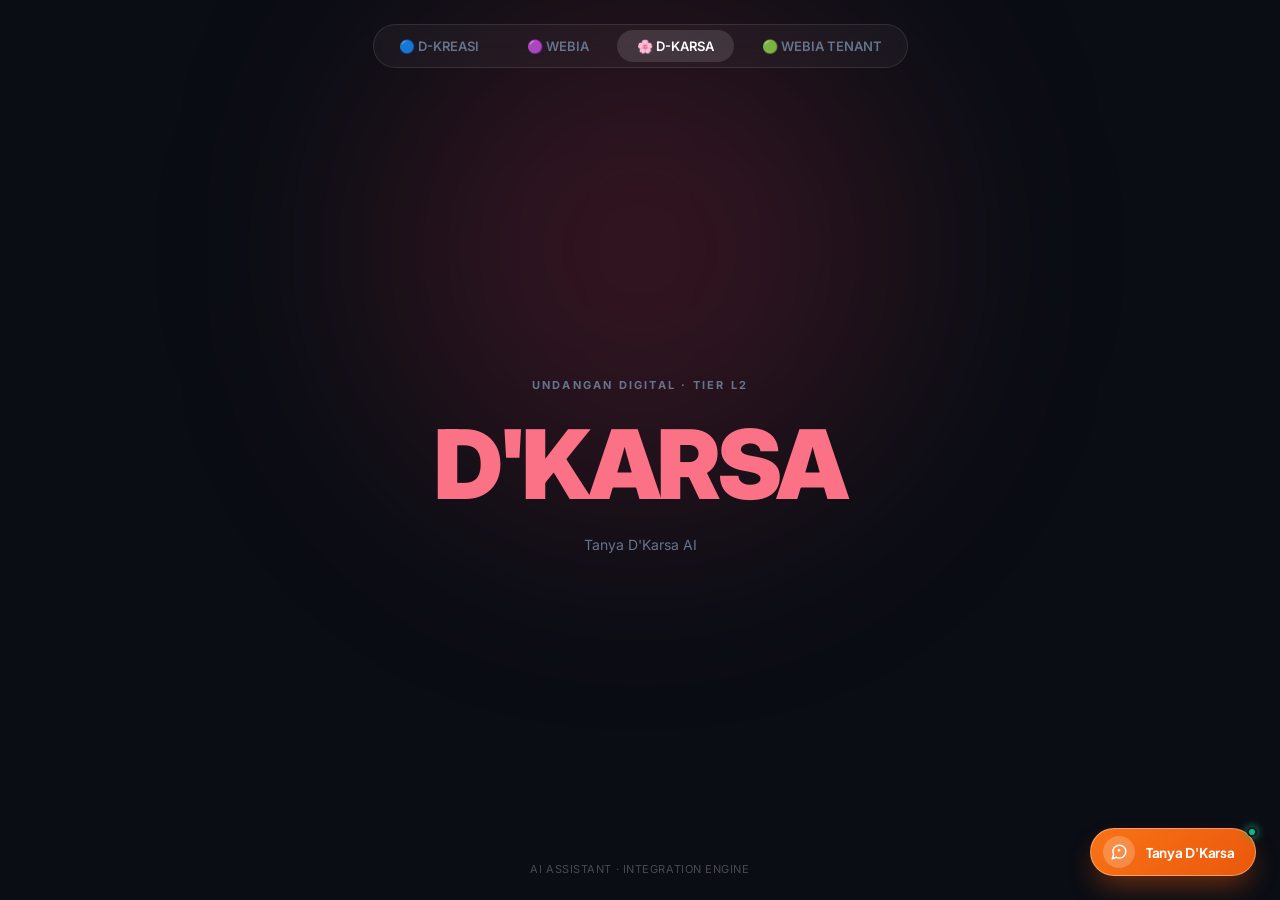
==== commit 024ab6a1: "integrasi template dkarsa baru dan pembaruan sistem asisten ai" ====
--- a/widget/dkarsa.html
+++ b/widget/dkarsa.html
@@ -57,7 +57,7 @@
         <h1>D'KARSA</h1>
         <p>Tanya D'Karsa AI</p>
     </main>
-    <footer>PakDe AI Assistant · Integration Engine</footer>
+    <footer>AI Assistant · Integration Engine</footer>
     <script src="./widget.js" data-site-key="site_dkarsa_public" data-layer="l2" defer></script>
 </body>
 </html>
--- a/widget/widget.css
+++ b/widget/widget.css
@@ -55,75 +55,96 @@
     --th-chip-text: #E2E8F0;
     --th-chip-hover-bg: rgba(139, 92, 246, 0.2);
     --th-chip-hover-border: #8B5CF6;
+    --th-proactive-bg: #141b2d;
+    --th-proactive-border: rgba(139, 92, 246, 0.5);
+    --th-proactive-shadow: 0 16px 36px rgba(11, 21, 48, 0.6), 0 2px 8px rgba(0, 0, 0, 0.3);
+    --th-proactive-text: #f8fafc;
+    --th-proactive-muted: #94a3b8;
+    --th-proactive-avatar-bg: linear-gradient(135deg, #0B64D4, #8B5CF6);
+    --th-proactive-avatar-color: #ffffff;
     --th-font-family: 'Inter', sans-serif;
     --th-title-font: 'Inter', sans-serif;
 }
 
-/* WEBIA Theme */
+/* WEBIA Theme (Refined to match Webia Web: #29234f, #a78bfa, #f9a8d4) */
 .pakde-ai-theme--webia {
-    --th-primary: #7042ec;
-    --th-secondary: #a83ce5;
-    --th-accent: #3879ed;
-    --th-launcher-bg: linear-gradient(120deg, #7042ec, #a83ce5, #3879ed);
-    --th-launcher-shadow: 0 10px 35px rgba(113, 66, 236, 0.45);
-    --th-panel-bg: radial-gradient(ellipse at top right, rgba(123, 63, 228, 0.22), transparent 50%), #17102f;
-    --th-panel-border: rgba(190, 157, 255, 0.3);
-    --th-panel-shadow: 0 24px 70px rgba(0, 0, 0, 0.55), 0 0 40px rgba(168, 60, 229, 0.22);
-    --th-header-bg: #100b27;
-    --th-header-border: rgba(190, 157, 255, 0.2);
-    --th-text-title: #f7f3ff;
-    --th-text-body: #ede8fc;
-    --th-text-muted: #b8aecf;
-    --th-bubble-bot-bg: rgba(255, 255, 255, 0.06);
-    --th-bubble-bot-border: rgba(190, 157, 255, 0.18);
-    --th-bubble-bot-text: #f7f3ff;
-    --th-bubble-user-bg: linear-gradient(135deg, #7042ec, #a83ce5);
+    --th-primary: #7c3aed;
+    --th-secondary: #a855f7;
+    --th-accent: #f472b6;
+    --th-launcher-bg: linear-gradient(115deg, #7c3aed, #a855f7 45%, #f472b6);
+    --th-launcher-shadow: 0 10px 32px rgba(124, 58, 237, 0.42);
+    --th-panel-bg: radial-gradient(ellipse at top right, rgba(167, 139, 250, 0.22), transparent 50%), #140f26;
+    --th-panel-border: rgba(167, 139, 250, 0.35);
+    --th-panel-shadow: 0 24px 70px rgba(41, 35, 79, 0.55), 0 0 40px rgba(168, 85, 247, 0.22);
+    --th-header-bg: #110c22;
+    --th-header-border: rgba(167, 139, 250, 0.25);
+    --th-text-title: #ffffff;
+    --th-text-body: #f5f3ff;
+    --th-text-muted: #c4b5fd;
+    --th-bubble-bot-bg: #211938;
+    --th-bubble-bot-border: rgba(167, 139, 250, 0.28);
+    --th-bubble-bot-text: #ffffff;
+    --th-bubble-user-bg: linear-gradient(135deg, #7c3aed, #a855f7);
     --th-bubble-user-text: #FFFFFF;
-    --th-input-bg: rgba(255, 255, 255, 0.05);
-    --th-input-border: rgba(190, 157, 255, 0.25);
+    --th-input-bg: #1b1430;
+    --th-input-border: rgba(167, 139, 250, 0.35);
     --th-input-text: #FFFFFF;
     --th-card-bg: rgba(255, 255, 255, 0.04);
-    --th-card-border: rgba(190, 157, 255, 0.2);
-    --th-chip-bg: rgba(123, 63, 228, 0.12);
-    --th-chip-border: rgba(190, 157, 255, 0.3);
-    --th-chip-text: #ede8fc;
-    --th-chip-hover-bg: rgba(168, 60, 229, 0.25);
-    --th-chip-hover-border: #a83ce5;
+    --th-card-border: rgba(167, 139, 250, 0.25);
+    --th-chip-bg: rgba(124, 58, 237, 0.16);
+    --th-chip-border: rgba(167, 139, 250, 0.4);
+    --th-chip-text: #ede9fe;
+    --th-chip-hover-bg: rgba(168, 85, 247, 0.32);
+    --th-chip-hover-border: #a855f7;
+    --th-proactive-bg: #1b1333;
+    --th-proactive-border: rgba(167, 139, 250, 0.5);
+    --th-proactive-shadow: 0 16px 40px rgba(18, 12, 34, 0.55), 0 0 20px rgba(124, 58, 237, 0.25);
+    --th-proactive-text: #ffffff;
+    --th-proactive-muted: #c4b5fd;
+    --th-proactive-avatar-bg: linear-gradient(135deg, #7c3aed, #f472b6);
+    --th-proactive-avatar-color: #ffffff;
     --th-font-family: 'Plus Jakarta Sans', 'Inter', sans-serif;
     --th-title-font: 'Plus Jakarta Sans', sans-serif;
 }
 
-/* D-KARSA ("Tanya D'Karsa" Romantic Wedding Luxury Theme) */
+/* D-KARSA ("Tanya D'Karsa" Light Elegant Theme: Cream, Blush, Warm Orange Sunset & Ink) */
 .pakde-ai-theme--dkarsa {
-    --th-primary: #f63854;
-    --th-secondary: #cf2445;
-    --th-accent: #e02a49;
-    --th-accent-soft: rgba(246, 56, 84, 0.15);
-    --th-launcher-bg: linear-gradient(135deg, #1b1416, #3b1722, #f63854);
-    --th-launcher-shadow: 0 10px 30px rgba(246, 56, 84, 0.4);
-    --th-panel-bg: radial-gradient(ellipse at top right, rgba(246, 56, 84, 0.18), transparent 50%), #181014;
-    --th-panel-border: rgba(246, 56, 84, 0.3);
-    --th-panel-shadow: 0 24px 70px rgba(0, 0, 0, 0.6), 0 0 40px rgba(246, 56, 84, 0.2);
-    --th-header-bg: #140b0f;
-    --th-header-border: rgba(246, 56, 84, 0.2);
-    --th-text-title: #ffffff;
-    --th-text-body: #f8fafc;
-    --th-text-muted: #fda4af;
-    --th-bubble-bot-bg: #27161c;
-    --th-bubble-bot-border: rgba(246, 56, 84, 0.35);
-    --th-bubble-bot-text: #ffffff;
-    --th-bubble-user-bg: linear-gradient(135deg, #f63854, #cf2445);
+    --th-primary: #f97316;
+    --th-secondary: #ea580c;
+    --th-accent: #c2410c;
+    --th-accent-soft: #ffedd5;
+    --th-launcher-bg: linear-gradient(135deg, #f97316 0%, #ea580c 60%, #c2410c 100%);
+    --th-launcher-shadow: 0 12px 30px rgba(234, 88, 12, 0.32);
+    --th-panel-bg: radial-gradient(ellipse at top right, rgba(254, 243, 236, 0.9), transparent 60%), #fffcfc;
+    --th-panel-border: rgba(234, 88, 12, 0.2);
+    --th-panel-shadow: 0 24px 60px -20px rgba(234, 88, 12, 0.22), 0 12px 35px -10px rgba(27, 20, 22, 0.15);
+    --th-header-bg: linear-gradient(135deg, #fff8f3 0%, #fef3ec 100%);
+    --th-header-border: rgba(234, 88, 12, 0.16);
+    --th-text-title: #1b1416;
+    --th-text-body: #1b1416;
+    --th-text-muted: #75686c;
+    --th-bubble-bot-bg: #ffffff;
+    --th-bubble-bot-border: rgba(234, 88, 12, 0.18);
+    --th-bubble-bot-text: #1b1416;
+    --th-bubble-user-bg: linear-gradient(135deg, #f97316 0%, #ea580c 100%);
     --th-bubble-user-text: #ffffff;
-    --th-input-bg: #24141a;
-    --th-input-border: rgba(246, 56, 84, 0.4);
-    --th-input-text: #ffffff;
-    --th-card-bg: rgba(255, 255, 255, 0.04);
-    --th-card-border: rgba(246, 56, 84, 0.22);
-    --th-chip-bg: rgba(246, 56, 84, 0.15);
-    --th-chip-border: rgba(246, 56, 84, 0.4);
-    --th-chip-text: #ffe4e8;
-    --th-chip-hover-bg: rgba(246, 56, 84, 0.3);
-    --th-chip-hover-border: #f63854;
+    --th-input-bg: #ffffff;
+    --th-input-border: rgba(234, 88, 12, 0.25);
+    --th-input-text: #1b1416;
+    --th-card-bg: #ffffff;
+    --th-card-border: rgba(234, 88, 12, 0.16);
+    --th-chip-bg: #fff8f3;
+    --th-chip-border: rgba(234, 88, 12, 0.28);
+    --th-chip-text: #ea580c;
+    --th-chip-hover-bg: #ffedd5;
+    --th-chip-hover-border: #f97316;
+    --th-proactive-bg: #ffffff;
+    --th-proactive-border: rgba(249, 115, 22, 0.45);
+    --th-proactive-shadow: 0 16px 36px rgba(234, 88, 12, 0.22), 0 4px 16px rgba(0, 0, 0, 0.08);
+    --th-proactive-text: #1b1416;
+    --th-proactive-muted: #75686c;
+    --th-proactive-avatar-bg: linear-gradient(135deg, #f97316, #ea580c);
+    --th-proactive-avatar-color: #ffffff;
     --th-font-family: 'Plus Jakarta Sans', sans-serif;
     --th-title-font: 'Playfair Display', Georgia, serif;
 }
@@ -158,13 +179,192 @@
     --th-chip-text: #A7F3D0;
     --th-chip-hover-bg: rgba(16, 185, 129, 0.25);
     --th-chip-hover-border: #10B981;
+    --th-proactive-bg: #0d1615;
+    --th-proactive-border: rgba(52, 211, 153, 0.45);
+    --th-proactive-shadow: 0 16px 40px rgba(0, 0, 0, 0.55), 0 0 20px rgba(16, 185, 129, 0.25);
+    --th-proactive-text: #ecfdf5;
+    --th-proactive-muted: #6ee7b7;
+    --th-proactive-avatar-bg: linear-gradient(135deg, #059669, #10b981);
+    --th-proactive-avatar-color: #ffffff;
     --th-font-family: 'Plus Jakarta Sans', 'Inter', sans-serif;
     --th-title-font: 'Plus Jakarta Sans', sans-serif;
 }
 
 /* ========================================================
-   2. LAUNCHER BUTTONS
+   2. LAUNCHER BUTTONS & PROACTIVE POPUP
 ======================================================== */
+
+.pakde-ai-widget .pakde-ai-proactive {
+    position: absolute !important;
+    right: 0 !important;
+    bottom: 68px !important;
+    width: 310px !important;
+    max-width: calc(100vw - 36px) !important;
+    background: var(--th-proactive-bg, #1a162b) !important;
+    border: 1.5px solid var(--th-proactive-border, rgba(167, 139, 250, 0.45)) !important;
+    border-radius: 18px !important;
+    box-shadow: var(--th-proactive-shadow, 0 16px 40px rgba(0, 0, 0, 0.35)) !important;
+    padding: 12px 14px !important;
+    cursor: pointer !important;
+    font-family: var(--th-font-family, sans-serif) !important;
+    animation: pakdeFadeIn 0.35s cubic-bezier(0.16, 1, 0.3, 1) !important;
+    z-index: 99999 !important;
+    backdrop-filter: blur(12px) !important;
+    -webkit-backdrop-filter: blur(12px) !important;
+    box-sizing: border-box !important;
+    text-align: left !important;
+    transition: transform 0.2s ease, box-shadow 0.2s ease !important;
+}
+
+.pakde-ai-widget .pakde-ai-proactive:hover {
+    transform: translateY(-2px) !important;
+}
+
+/* Speech bubble arrow pointing to the launcher button below */
+.pakde-ai-widget .pakde-ai-proactive-arrow {
+    position: absolute !important;
+    bottom: -7px !important;
+    right: 32px !important;
+    width: 13px !important;
+    height: 13px !important;
+    background: var(--th-proactive-bg, #1a162b) !important;
+    border-right: 1.5px solid var(--th-proactive-border, rgba(167, 139, 250, 0.45)) !important;
+    border-bottom: 1.5px solid var(--th-proactive-border, rgba(167, 139, 250, 0.45)) !important;
+    transform: rotate(45deg) !important;
+    pointer-events: none !important;
+}
+
+.pakde-ai-widget .pakde-ai-proactive-body {
+    position: relative !important;
+    display: flex !important;
+    align-items: flex-start !important;
+    gap: 10px !important;
+    margin: 0 !important;
+    padding: 0 !important;
+    width: 100% !important;
+    box-sizing: border-box !important;
+}
+
+.pakde-ai-widget .pakde-ai-proactive-avatar {
+    width: 30px !important;
+    height: 30px !important;
+    border-radius: 50% !important;
+    flex-shrink: 0 !important;
+    display: grid !important;
+    place-items: center !important;
+    background: var(--th-proactive-avatar-bg, #7c3aed) !important;
+    color: var(--th-proactive-avatar-color, #ffffff) !important;
+    font-size: 15px !important;
+    box-shadow: 0 4px 10px rgba(0, 0, 0, 0.15) !important;
+    user-select: none !important;
+}
+
+.pakde-ai-widget .pakde-ai-proactive-content {
+    flex: 1 1 auto !important;
+    min-width: 0 !important;
+    margin: 0 !important;
+    padding: 0 !important;
+    box-sizing: border-box !important;
+}
+
+.pakde-ai-widget .pakde-ai-proactive p,
+.pakde-ai-widget .pakde-ai-proactive-content p,
+.pakde-ai-widget #pakde-ai-proactive-text {
+    margin: 0 !important;
+    padding: 0 !important;
+    font-family: var(--th-font-family, sans-serif) !important;
+    font-size: 13px !important;
+    font-weight: 600 !important;
+    line-height: 1.5 !important;
+    color: var(--th-proactive-text, #ffffff) !important;
+    text-align: left !important;
+    letter-spacing: -0.01em !important;
+    word-break: break-word !important;
+    display: block !important;
+    -webkit-font-smoothing: antialiased !important;
+}
+
+.pakde-ai-widget .pakde-ai-proactive-close {
+    flex-shrink: 0 !important;
+    width: 22px !important;
+    height: 22px !important;
+    border-radius: 50% !important;
+    display: grid !important;
+    place-items: center !important;
+    background: rgba(128, 128, 128, 0.14) !important;
+    border: none !important;
+    color: var(--th-proactive-muted, #94a3b8) !important;
+    font-size: 15px !important;
+    font-weight: 700 !important;
+    line-height: 1 !important;
+    cursor: pointer !important;
+    padding: 0 !important;
+    margin: 0 !important;
+    transition: all 0.2s ease !important;
+}
+
+.pakde-ai-widget .pakde-ai-proactive-close:hover {
+    background: rgba(128, 128, 128, 0.28) !important;
+    color: var(--th-primary, #ffffff) !important;
+    transform: scale(1.1) !important;
+}
+
+
+/* Sembunyikan pop-up proaktif ketika panel chat sedang terbuka */
+.pakde-ai-widget.is-panel-open .pakde-ai-proactive,
+.pakde-ai-widget:has(.pakde-ai-panel.is-open) .pakde-ai-proactive,
+.pakde-ai-widget .pakde-ai-panel.is-open ~ .pakde-ai-proactive {
+    display: none !important;
+    opacity: 0 !important;
+    visibility: hidden !important;
+    pointer-events: none !important;
+}
+
+/* Explicit theme styling for proactive bubble */
+.pakde-ai-theme--dkreasi .pakde-ai-proactive {
+    background: #141b2d !important;
+    border: 1.5px solid rgba(56, 189, 248, 0.45) !important;
+    box-shadow: 0 16px 40px rgba(11, 21, 48, 0.55), 0 2px 10px rgba(0, 0, 0, 0.3) !important;
+}
+.pakde-ai-theme--dkreasi .pakde-ai-proactive-arrow {
+    background: #141b2d !important;
+    border-right: 1.5px solid rgba(56, 189, 248, 0.45) !important;
+    border-bottom: 1.5px solid rgba(56, 189, 248, 0.45) !important;
+}
+.pakde-ai-theme--dkreasi #pakde-ai-proactive-text {
+    color: #f8fafc !important;
+}
+
+.pakde-ai-theme--webia .pakde-ai-proactive {
+    background: #1b1333 !important;
+    border: 1.5px solid rgba(167, 139, 250, 0.5) !important;
+    box-shadow: 0 16px 40px rgba(18, 12, 34, 0.55), 0 0 20px rgba(124, 58, 237, 0.25) !important;
+}
+.pakde-ai-theme--webia .pakde-ai-proactive-arrow {
+    background: #1b1333 !important;
+    border-right: 1.5px solid rgba(167, 139, 250, 0.5) !important;
+    border-bottom: 1.5px solid rgba(167, 139, 250, 0.5) !important;
+}
+.pakde-ai-theme--webia #pakde-ai-proactive-text {
+    color: #ffffff !important;
+}
+
+.pakde-ai-theme--dkarsa .pakde-ai-proactive {
+    background: #ffffff !important;
+    border: 1.5px solid rgba(249, 115, 22, 0.45) !important;
+    box-shadow: 0 16px 36px rgba(234, 88, 12, 0.22), 0 4px 16px rgba(0, 0, 0, 0.08) !important;
+}
+.pakde-ai-theme--dkarsa .pakde-ai-proactive-arrow {
+    background: #ffffff !important;
+    border-right: 1.5px solid rgba(249, 115, 22, 0.45) !important;
+    border-bottom: 1.5px solid rgba(249, 115, 22, 0.45) !important;
+}
+.pakde-ai-theme--dkarsa #pakde-ai-proactive-text {
+    color: #1b1416 !important;
+}
+.pakde-ai-theme--dkarsa .pakde-ai-proactive-close {
+    color: #9a8a8e !important;
+}
 
 .pakde-ai-launcher {
     position: relative;
@@ -203,31 +403,32 @@
 .pakde-ai-launcher--dkarsa {
     min-height: 48px;
     padding: 0 1.25rem 0 0.75rem;
-    background: #1b1416;
-    border: 1px solid rgba(246, 56, 84, 0.4);
-    box-shadow: 0 18px 34px -12px rgba(27, 20, 22, 0.55), 0 0 18px rgba(246, 56, 84, 0.2);
+    background: linear-gradient(135deg, #f97316 0%, #ea580c 100%);
+    border: 1px solid rgba(255, 255, 255, 0.35);
+    box-shadow: 0 14px 28px -6px rgba(234, 88, 12, 0.45);
+    color: #ffffff;
     gap: 0.65rem;
 }
 
 .pakde-ai-launcher--dkarsa:hover {
     transform: translateY(-2px);
-    background: #f63854;
+    background: linear-gradient(135deg, #ea580c 0%, #c2410c 100%);
     color: #ffffff;
-    border-color: #f63854;
-    box-shadow: 0 20px 38px -10px rgba(246, 56, 84, 0.6);
+    border-color: rgba(255, 255, 255, 0.5);
+    box-shadow: 0 18px 34px -6px rgba(234, 88, 12, 0.55);
 }
 
 .pakde-ai-launcher--dkarsa .pakde-ai-icon {
     width: 32px;
     height: 32px;
-    background: #f63854;
+    background: rgba(255, 255, 255, 0.22);
     color: #ffffff;
     transition: background-color 0.25s ease, color 0.25s ease;
 }
 
 .pakde-ai-launcher--dkarsa:hover .pakde-ai-icon {
     background: #ffffff;
-    color: #f63854;
+    color: #ea580c;
 }
 
 @keyframes pakdeGradientShift {
@@ -318,17 +519,20 @@
     display: flex;
     align-items: center;
     justify-content: space-between;
-    padding: 16px 20px;
+    padding: 14px 16px;
     background: var(--th-header-bg);
     border-bottom: 1px solid var(--th-header-border);
     flex-shrink: 0;
     color: #ffffff;
+    gap: 10px;
 }
 
 .pakde-ai-identity {
     display: flex;
     align-items: center;
-    gap: 12px;
+    gap: 10px;
+    min-width: 0;
+    flex: 1;
 }
 
 .pakde-ai-avatar {
@@ -346,20 +550,26 @@
 
 .pakde-ai-identity h2 {
     font-family: var(--th-title-font);
-    font-size: 15px;
+    font-size: 14px;
     font-weight: 700;
-    color: #ffffff;
+    color: var(--th-text-title);
     margin: 0;
     letter-spacing: -0.01em;
+    white-space: nowrap;
+    overflow: hidden;
+    text-overflow: ellipsis;
 }
 
 .pakde-ai-identity p {
-    font-size: 11.5px;
-    color: #94A3B8;
+    font-size: 11px;
+    color: var(--th-text-muted);
     margin: 2px 0 0 0;
     display: flex;
     align-items: center;
-    gap: 6px;
+    gap: 5px;
+    white-space: nowrap;
+    overflow: hidden;
+    text-overflow: ellipsis;
 }
 
 .pakde-ai-dot {
@@ -372,24 +582,50 @@
 }
 
 .pakde-ai-header-actions {
-    display: flex;
+    display: inline-flex;
     align-items: center;
-    gap: 8px;
+    gap: 6px;
+    flex-shrink: 0;
+}
+
+.pakde-ai-reset-btn {
+    background: rgba(255, 255, 255, 0.06);
+    border: 1px solid var(--th-header-border);
+    color: var(--th-text-muted);
+    font-size: 14px;
+    width: 28px;
+    height: 28px;
+    border-radius: 50%;
+    cursor: pointer;
+    display: grid;
+    place-items: center;
+    transition: all 0.2s ease;
+    flex-shrink: 0;
+}
+
+.pakde-ai-reset-btn:hover {
+    background: rgba(255, 255, 255, 0.14);
+    color: var(--th-primary);
+    transform: translateY(-1px) scale(1.08);
 }
 
 .pakde-ai-wa-btn {
     display: inline-flex;
     align-items: center;
+    justify-content: center;
     gap: 4px;
-    padding: 5px 10px;
+    height: 28px;
+    padding: 0 10px;
     border-radius: 999px;
     background: rgba(16, 185, 129, 0.16);
     border: 1px solid rgba(16, 185, 129, 0.35);
-    color: #34D399;
-    font-size: 11.5px;
+    color: #10B981;
+    font-size: 11px;
     font-weight: 700;
     text-decoration: none;
+    white-space: nowrap;
     transition: all 0.2s ease;
+    flex-shrink: 0;
 }
 
 .pakde-ai-wa-btn:hover {
@@ -398,28 +634,63 @@
 }
 
 .pakde-ai-close {
-    background: none;
-    border: none;
-    color: #94A3B8;
-    font-size: 22px;
+    width: 28px;
+    height: 28px;
+    border-radius: 50%;
+    background: rgba(255, 255, 255, 0.06);
+    border: 1px solid var(--th-header-border);
+    color: var(--th-text-muted);
+    font-size: 18px;
+    line-height: 1;
     cursor: pointer;
-    line-height: 1;
-    width: 32px;
-    height: 32px;
-    border-radius: 8px;
     display: grid;
     place-items: center;
     transition: all 0.2s ease;
+    flex-shrink: 0;
 }
 
 .pakde-ai-close:hover {
-    background: rgba(255, 255, 255, 0.1);
-    color: #ffffff;
+    background: rgba(255, 255, 255, 0.14);
+    color: var(--th-text-title);
 }
 
 /* ========================================================
    5. MESSAGES BODY
 ======================================================== */
+
+.pakde-ai-theme--dkarsa .pakde-ai-reset-btn {
+    background: #ffffff;
+    border: 1px solid rgba(234, 88, 12, 0.2);
+    color: #75686c;
+}
+
+.pakde-ai-theme--dkarsa .pakde-ai-reset-btn:hover {
+    background: #ffedd5;
+    color: #ea580c;
+    transform: translateY(-1px) scale(1.08);
+}
+
+.pakde-ai-theme--dkarsa .pakde-ai-close {
+    background: #ffffff;
+    border: 1px solid rgba(234, 88, 12, 0.2);
+    color: #75686c;
+}
+
+.pakde-ai-theme--dkarsa .pakde-ai-close:hover {
+    background: #ffedd5;
+    color: #1b1416;
+}
+
+.pakde-ai-theme--dkarsa .pakde-ai-wa-btn {
+    background: #ecfdf5;
+    border: 1px solid #10b981;
+    color: #047857;
+}
+
+.pakde-ai-theme--dkarsa .pakde-ai-wa-btn:hover {
+    background: #10b981;
+    color: #ffffff;
+}
 
 .pakde-ai-messages {
     flex: 1;
@@ -444,7 +715,7 @@
     border-radius: 16px;
     padding: 16px 18px;
     margin-bottom: 4px;
-    box-shadow: 0 4px 14px rgba(0, 0, 0, 0.04);
+    box-shadow: 0 4px 14px rgba(234, 88, 12, 0.06);
 }
 
 .pakde-ai-eyebrow {
@@ -458,8 +729,8 @@
 }
 
 .pakde-ai-theme--dkarsa .pakde-ai-eyebrow {
-    color: #f63854;
-    background: #fde4e8;
+    color: #ea580c;
+    background: #ffedd5;
     padding: 3px 8px;
     border-radius: 999px;
 }
@@ -514,7 +785,7 @@
     border: 1px solid var(--th-bubble-bot-border);
     color: var(--th-bubble-bot-text) !important;
     border-top-left-radius: 4px;
-    box-shadow: 0 3px 10px rgba(0, 0, 0, 0.04);
+    box-shadow: 0 4px 14px rgba(27, 20, 22, 0.05);
 }
 
 .pakde-ai-msg-group--user .pakde-ai-bubble {
@@ -577,12 +848,52 @@
     opacity: 0.8;
 }
 
+ol.pakde-ai-list {
+    list-style-type: decimal !important;
+}
+
+ul.pakde-ai-list {
+    list-style-type: disc !important;
+}
+
+/* Numbered List Card Style */
+.pakde-ai-num-list {
+    display: flex;
+    flex-direction: column;
+    gap: 8px;
+    margin: 8px 0 12px 0;
+}
+
+.pakde-ai-num-item {
+    display: flex;
+    align-items: baseline;
+    gap: 8px;
+}
+
+.pakde-ai-num-badge {
+    font-weight: 800;
+    color: var(--th-primary);
+    font-size: 13px;
+    flex-shrink: 0;
+}
+
+.pakde-ai-num-content {
+    flex: 1;
+}
+
+.pakde-ai-num-desc {
+    margin-left: 20px;
+    margin-top: -2px;
+    margin-bottom: 6px;
+    font-size: 12px;
+    opacity: 0.88;
+    line-height: 1.5;
+}
+
 .pakde-ai-bubble .pakde-ai-list {
     margin: 8px 0 12px 0;
     padding-left: 20px;
-    display: flex;
-    flex-direction: column;
-    gap: 5px;
+    display: block !important;
 }
 
 .pakde-ai-bubble .pakde-ai-list:last-child {
@@ -663,8 +974,115 @@
 }
 
 /* ========================================================
-   7. ACTION CARDS (Routing / Handoff)
+   7. ACTION CARDS, ESTIMATOR & INTERACTIVE COPILOT
 ======================================================== */
+
+.pakde-ai-estimator {
+    background: var(--th-card-bg);
+    border: 1px solid var(--th-card-border);
+    border-radius: 16px;
+    padding: 14px 16px;
+    margin-top: 6px;
+    display: flex;
+    flex-direction: column;
+    gap: 10px;
+    box-shadow: 0 4px 14px rgba(0, 0, 0, 0.06);
+    animation: pakdeFadeIn 0.3s ease;
+}
+
+.pakde-ai-estimator-header {
+    display: flex;
+    align-items: center;
+    justify-content: space-between;
+}
+
+.pakde-ai-estimator-title {
+    font-size: 11px;
+    font-weight: 800;
+    color: var(--th-primary);
+    text-transform: uppercase;
+    letter-spacing: 0.04em;
+    display: inline-flex;
+    align-items: center;
+    gap: 5px;
+}
+
+.pakde-ai-estimator-badge {
+    font-size: 11px;
+    font-weight: 700;
+    padding: 2px 8px;
+    border-radius: 999px;
+    background: var(--th-primary);
+    color: #ffffff;
+}
+
+.pakde-ai-estimator-slider-wrap {
+    display: flex;
+    flex-direction: column;
+    gap: 4px;
+}
+
+.pakde-ai-estimator-slider {
+    width: 100%;
+    accent-color: var(--th-primary);
+    cursor: pointer;
+}
+
+.pakde-ai-estimator-labels {
+    display: flex;
+    justify-content: space-between;
+    font-size: 10.5px;
+    color: var(--th-text-muted);
+}
+
+.pakde-ai-estimator-result {
+    background: rgba(0, 0, 0, 0.04);
+    border: 1px solid var(--th-card-border);
+    border-radius: 12px;
+    padding: 10px 12px;
+    display: flex;
+    align-items: center;
+    justify-content: space-between;
+}
+
+.pakde-ai-estimator-result-pkg {
+    font-size: 12.5px;
+    font-weight: 800;
+    color: var(--th-text-title);
+    margin: 0;
+}
+
+.pakde-ai-estimator-result-price {
+    font-size: 13px;
+    font-weight: 800;
+    color: var(--th-primary);
+    margin: 0;
+}
+
+.pakde-ai-estimator-note {
+    font-size: 11px;
+    color: var(--th-text-body);
+    line-height: 1.45;
+    margin: 0;
+}
+
+.pakde-ai-estimator-btn {
+    display: block;
+    text-align: center;
+    padding: 8px 12px;
+    border-radius: 10px;
+    font-size: 11.5px;
+    font-weight: 700;
+    text-decoration: none;
+    background: linear-gradient(135deg, var(--th-primary), var(--th-secondary));
+    color: #ffffff;
+    transition: all 0.2s ease;
+}
+
+.pakde-ai-estimator-btn:hover {
+    filter: brightness(1.1);
+    transform: translateY(-1px);
+}
 
 .pakde-ai-action-card {
     background: var(--th-card-bg);
@@ -675,7 +1093,7 @@
     display: flex;
     flex-direction: column;
     gap: 8px;
-    box-shadow: 0 4px 12px rgba(0, 0, 0, 0.06);
+    box-shadow: 0 4px 14px rgba(27, 20, 22, 0.06);
     animation: pakdeFadeIn 0.3s ease;
 }
 
@@ -705,8 +1123,122 @@
 }
 
 .pakde-ai-action-btn--primary:hover {
+    filter: brightness(1.1);
     transform: translateY(-2px);
-    opacity: 0.95;
+}
+
+.pakde-ai-action-btn--cart {
+    background: #0284c7;
+    color: #ffffff;
+    border: none;
+    cursor: pointer;
+    font-family: var(--th-font-family);
+    box-shadow: 0 4px 12px rgba(2, 132, 199, 0.25);
+}
+
+.pakde-ai-action-btn--cart:hover {
+    background: #0369a1;
+    transform: translateY(-2px);
+}
+
+.pakde-ai-cart-confirm-wrap {
+    margin-top: 4px;
+}
+
+.pakde-ai-cart-dialog {
+    background: rgba(0, 0, 0, 0.08);
+    border: 1px solid var(--th-card-border);
+    border-radius: 10px;
+    padding: 10px 12px;
+    margin-top: 6px;
+    animation: pakdeFadeIn 0.2s ease;
+}
+
+.pakde-ai-cart-dialog-msg {
+    font-size: 11.5px;
+    color: var(--th-text-body);
+    margin: 0 0 8px 0;
+    line-height: 1.4;
+}
+
+.pakde-ai-cart-dialog-btns {
+    display: flex;
+    gap: 8px;
+}
+
+.pakde-ai-cart-btn-yes {
+    flex: 1;
+    background: #059669;
+    color: #ffffff;
+    border: none;
+    padding: 6px 12px;
+    border-radius: 8px;
+    font-size: 11.5px;
+    font-weight: 700;
+    cursor: pointer;
+    transition: background 0.2s;
+}
+
+.pakde-ai-cart-btn-yes:hover {
+    background: #047857;
+}
+
+.pakde-ai-cart-btn-no {
+    background: transparent;
+    color: var(--th-text-muted);
+    border: 1px solid var(--th-card-border);
+    padding: 6px 12px;
+    border-radius: 8px;
+    font-size: 11.5px;
+    font-weight: 600;
+    cursor: pointer;
+    transition: all 0.2s;
+}
+
+.pakde-ai-cart-btn-no:hover {
+    background: rgba(0, 0, 0, 0.05);
+    color: var(--th-text-body);
+}
+
+.pakde-ai-action-btn--copy {
+    background: var(--th-card-bg);
+    color: var(--th-primary) !important;
+    border: 1.5px dashed var(--th-primary);
+    cursor: pointer;
+    font-family: var(--th-font-family);
+    font-size: 12.5px;
+    font-weight: 700;
+    transition: all 0.2s ease;
+}
+
+.pakde-ai-action-btn--copy:hover {
+    background: var(--th-primary);
+    color: #ffffff !important;
+    border-style: solid;
+    transform: translateY(-2px);
+    box-shadow: 0 4px 14px rgba(0, 0, 0, 0.15);
+}
+
+.pakde-ai-theme--dkarsa .pakde-ai-action-btn--copy {
+    background: #fff8f3;
+    color: #ea580c !important;
+    border: 1.5px dashed #f97316;
+}
+
+.pakde-ai-theme--dkarsa .pakde-ai-action-btn--copy:hover {
+    background: #f97316;
+    color: #ffffff !important;
+}
+
+.pakde-ai-theme--webia .pakde-ai-action-btn--copy {
+    background: rgba(124, 58, 237, 0.12);
+    color: #c4b5fd !important;
+    border: 1.5px dashed #a855f7;
+}
+
+.pakde-ai-theme--webia .pakde-ai-action-btn--copy:hover {
+    background: #7c3aed;
+    color: #ffffff !important;
 }
 
 .pakde-ai-action-btn--whatsapp {
@@ -755,7 +1287,7 @@
     align-items: center;
     gap: 8px;
     transition: all 0.2s ease;
-    box-shadow: 0 2px 8px rgba(0, 0, 0, 0.05);
+    box-shadow: 0 2px 8px rgba(27, 20, 22, 0.05);
 }
 
 .pakde-ai-followup-btn:hover {
@@ -775,27 +1307,30 @@
     align-items: center;
     gap: 8px;
     padding: 6px 4px;
+    margin: 4px 0;
+    min-height: 40px;
     animation: pakdeFadeIn 0.2s ease;
 }
 
 .pakde-ai-typing-bubble {
     background: var(--th-bubble-bot-bg);
     border: 1px solid var(--th-bubble-bot-border);
-    padding: 10px 16px;
+    padding: 10px 18px;
     border-radius: 16px;
     border-top-left-radius: 4px;
     display: inline-flex;
     align-items: center;
-    gap: 5px;
+    gap: 6px;
     box-shadow: 0 4px 14px rgba(0, 0, 0, 0.08);
 }
 
 .pakde-ai-typing-dot {
-    width: 7px;
-    height: 7px;
+    display: inline-block;
+    width: 8px;
+    height: 8px;
     border-radius: 50%;
-    background: var(--th-primary);
-    box-shadow: 0 0 8px var(--th-primary);
+    background: var(--th-primary) !important;
+    box-shadow: 0 0 10px var(--th-primary);
     animation: pakdeBounce 1.4s infinite ease-in-out both;
 }
 
@@ -829,8 +1364,14 @@
 }
 
 .pakde-ai-theme--dkarsa .pakde-ai-form {
-    background: #181014;
-    border-top: 1px solid rgba(246, 56, 84, 0.25);
+    background: #fff8f3;
+    border-top: 1px solid rgba(234, 88, 12, 0.16);
+}
+
+.pakde-ai-theme--dkarsa .pakde-ai-footer {
+    background: #fef3ec;
+    border-top: 1px solid rgba(234, 88, 12, 0.14);
+    color: #75686c;
 }
 
 .pakde-ai-form textarea {
@@ -897,12 +1438,6 @@
     flex-shrink: 0;
 }
 
-.pakde-ai-theme--dkarsa .pakde-ai-footer {
-    background: #140b0f;
-    border-top: 1px solid rgba(246, 56, 84, 0.2);
-    color: #fda4af;
-}
-
 /* ========================================================
    10. MOBILE RESPONSIVENESS
 ======================================================== */
@@ -921,7 +1456,64 @@
         border-radius: 20px;
     }
 
-    .pakde-ai-launcher {
+    
+/* Sembunyikan pop-up proaktif ketika panel chat sedang terbuka */
+.pakde-ai-widget.is-panel-open .pakde-ai-proactive,
+.pakde-ai-widget:has(.pakde-ai-panel.is-open) .pakde-ai-proactive,
+.pakde-ai-widget .pakde-ai-panel.is-open ~ .pakde-ai-proactive {
+    display: none !important;
+    opacity: 0 !important;
+    visibility: hidden !important;
+    pointer-events: none !important;
+}
+
+/* Explicit theme styling for proactive bubble */
+.pakde-ai-theme--dkreasi .pakde-ai-proactive {
+    background: #141b2d !important;
+    border: 1.5px solid rgba(56, 189, 248, 0.45) !important;
+    box-shadow: 0 16px 40px rgba(11, 21, 48, 0.55), 0 2px 10px rgba(0, 0, 0, 0.3) !important;
+}
+.pakde-ai-theme--dkreasi .pakde-ai-proactive-arrow {
+    background: #141b2d !important;
+    border-right: 1.5px solid rgba(56, 189, 248, 0.45) !important;
+    border-bottom: 1.5px solid rgba(56, 189, 248, 0.45) !important;
+}
+.pakde-ai-theme--dkreasi #pakde-ai-proactive-text {
+    color: #f8fafc !important;
+}
+
+.pakde-ai-theme--webia .pakde-ai-proactive {
+    background: #1b1333 !important;
+    border: 1.5px solid rgba(167, 139, 250, 0.5) !important;
+    box-shadow: 0 16px 40px rgba(18, 12, 34, 0.55), 0 0 20px rgba(124, 58, 237, 0.25) !important;
+}
+.pakde-ai-theme--webia .pakde-ai-proactive-arrow {
+    background: #1b1333 !important;
+    border-right: 1.5px solid rgba(167, 139, 250, 0.5) !important;
+    border-bottom: 1.5px solid rgba(167, 139, 250, 0.5) !important;
+}
+.pakde-ai-theme--webia #pakde-ai-proactive-text {
+    color: #ffffff !important;
+}
+
+.pakde-ai-theme--dkarsa .pakde-ai-proactive {
+    background: #ffffff !important;
+    border: 1.5px solid rgba(249, 115, 22, 0.45) !important;
+    box-shadow: 0 16px 36px rgba(234, 88, 12, 0.22), 0 4px 16px rgba(0, 0, 0, 0.08) !important;
+}
+.pakde-ai-theme--dkarsa .pakde-ai-proactive-arrow {
+    background: #ffffff !important;
+    border-right: 1.5px solid rgba(249, 115, 22, 0.45) !important;
+    border-bottom: 1.5px solid rgba(249, 115, 22, 0.45) !important;
+}
+.pakde-ai-theme--dkarsa #pakde-ai-proactive-text {
+    color: #1b1416 !important;
+}
+.pakde-ai-theme--dkarsa .pakde-ai-proactive-close {
+    color: #9a8a8e !important;
+}
+
+.pakde-ai-launcher {
         padding: 0 16px;
         min-height: 48px;
         font-size: 12.5px;
